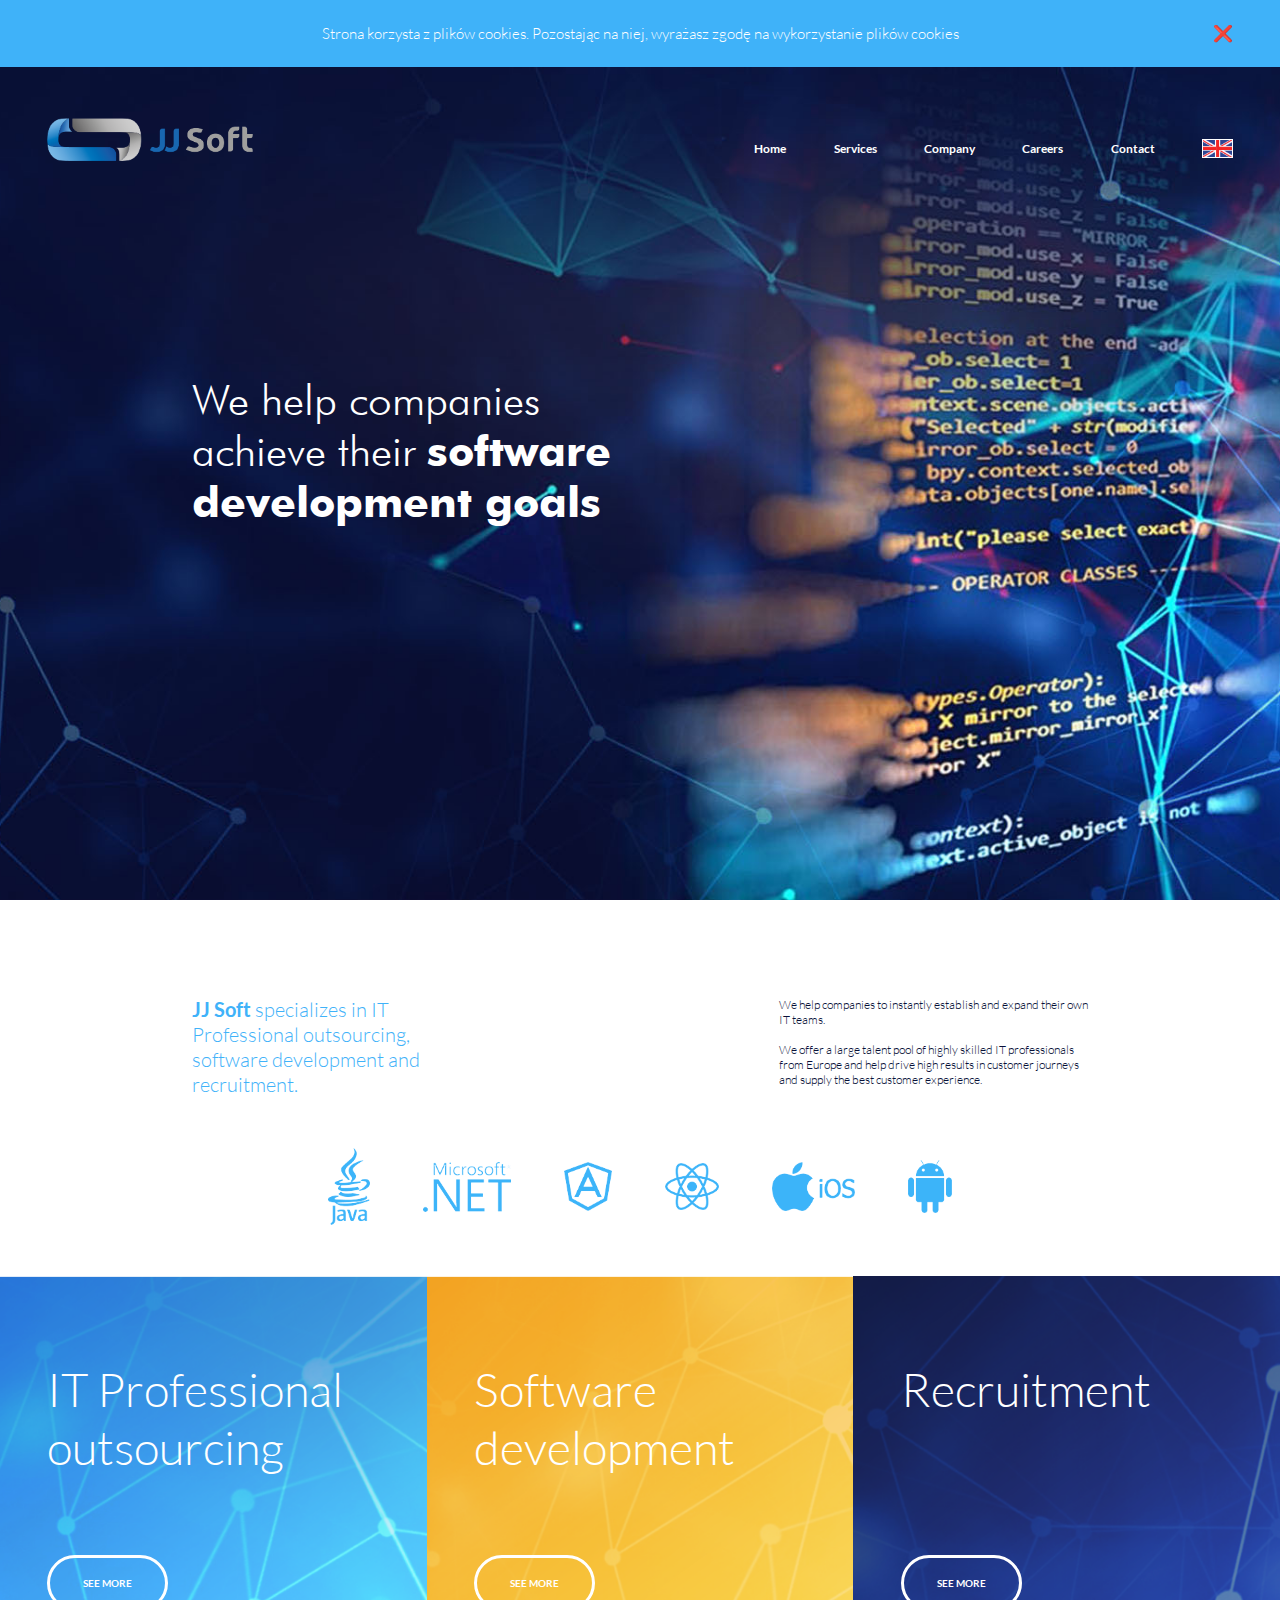
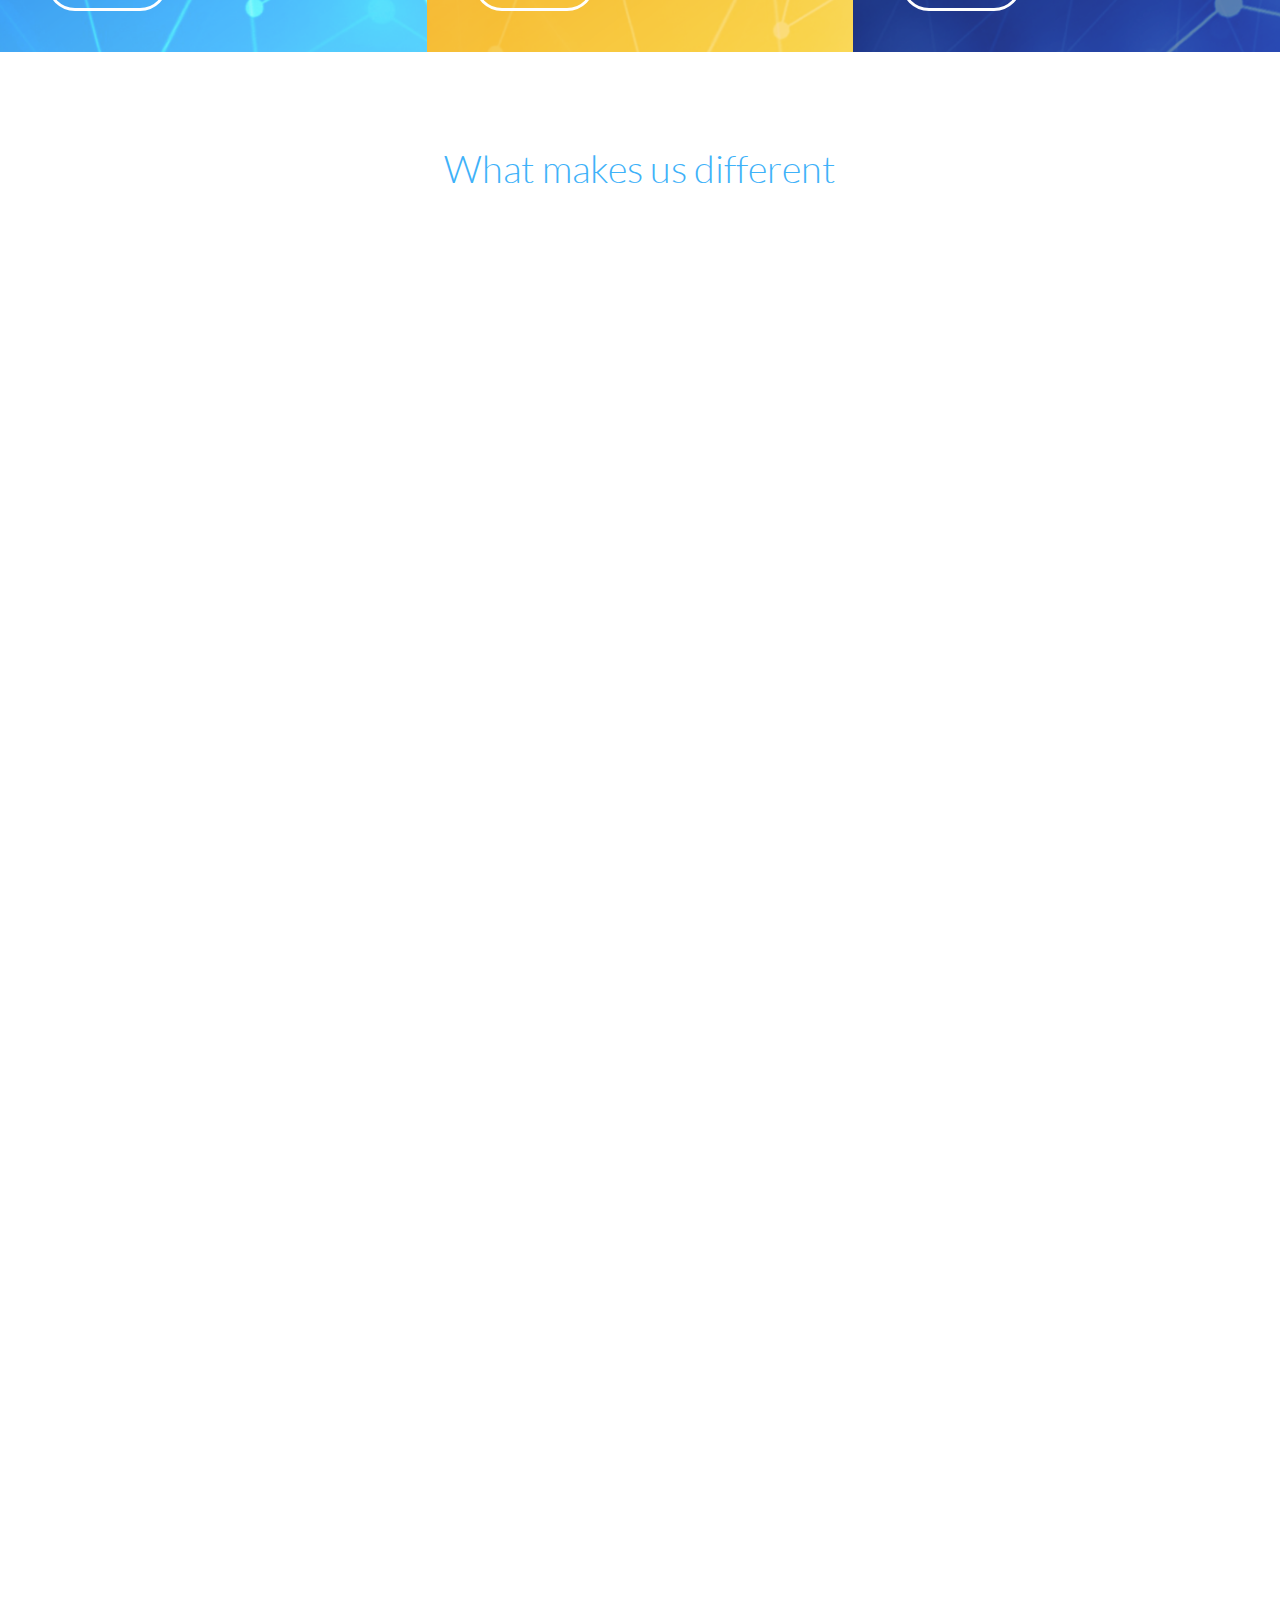
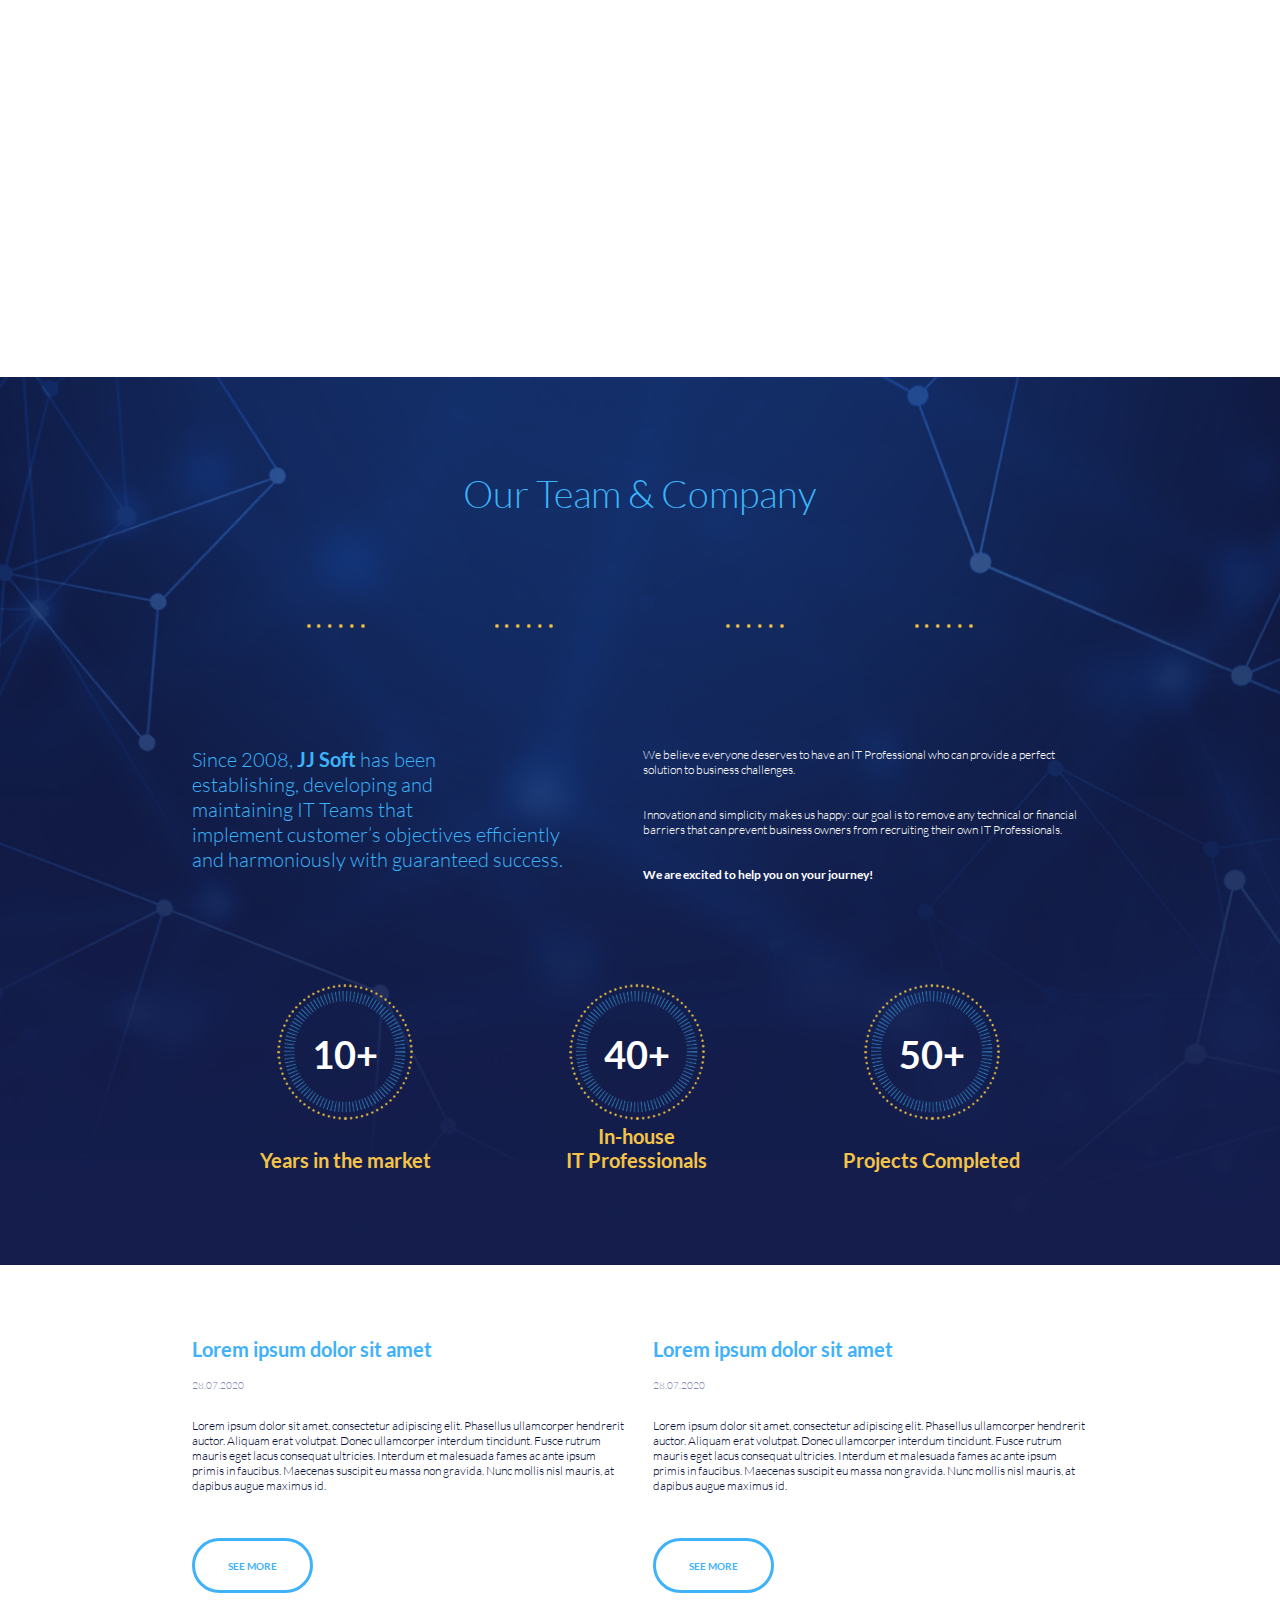
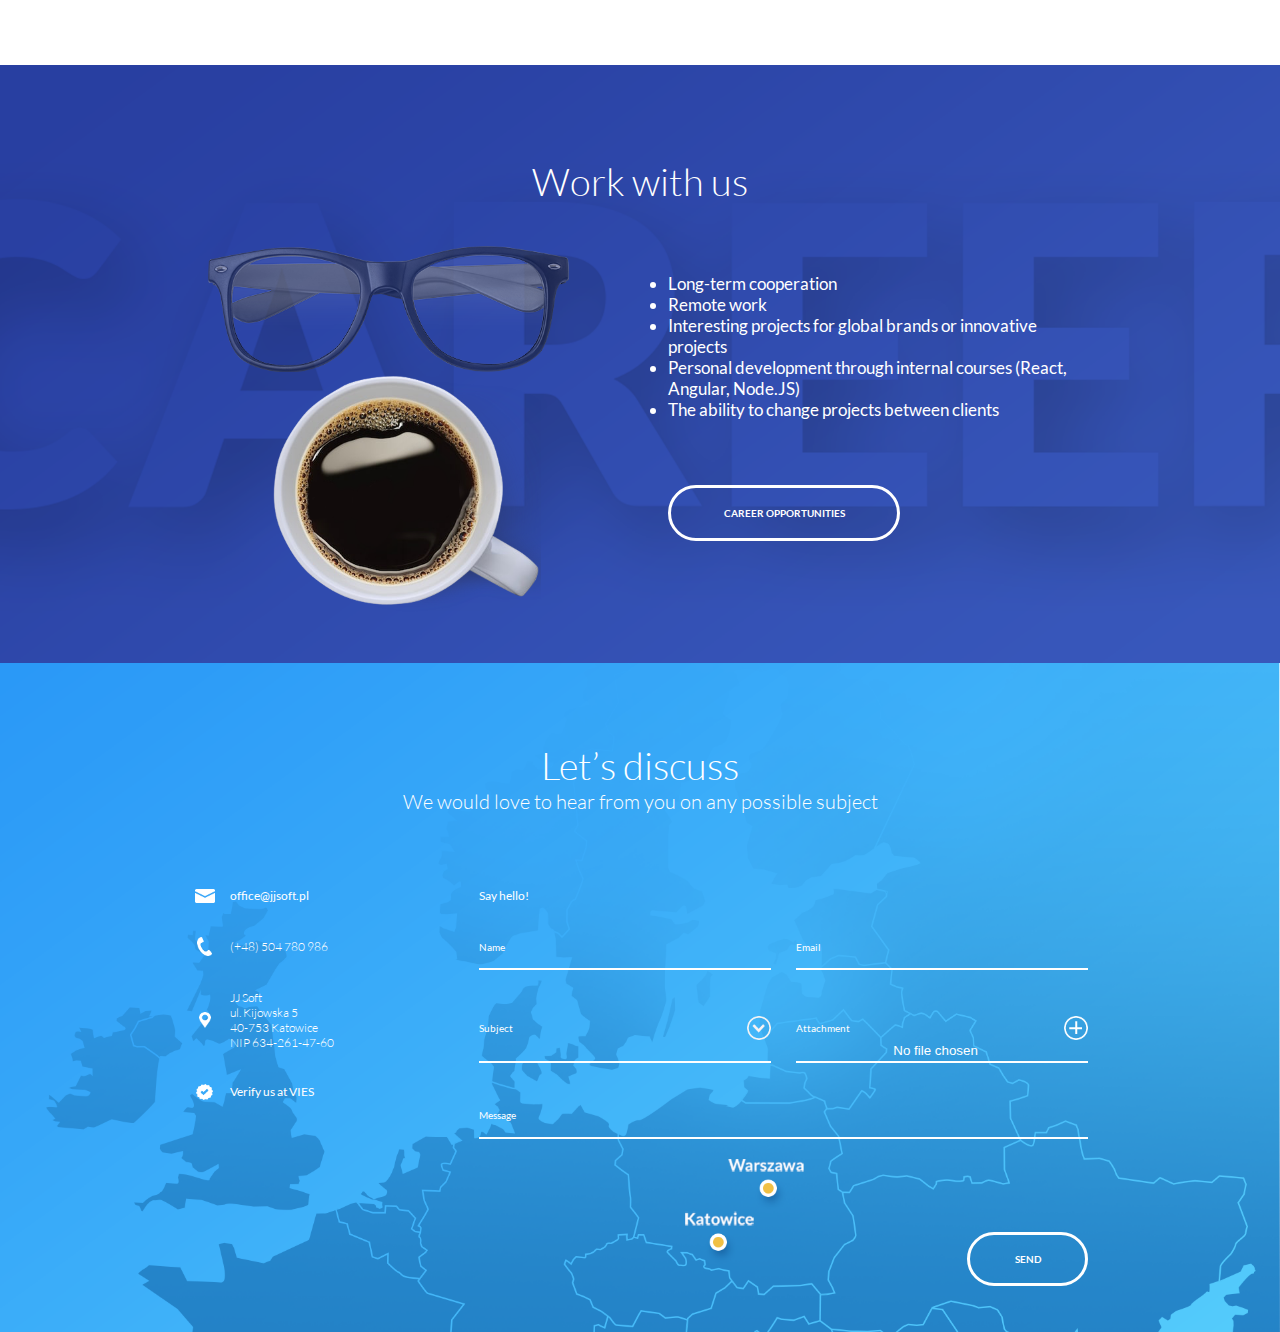
==== index.html @ e61d7068 "up" ====
<!DOCTYPE html>
<html lang="en">

<head>
    <meta charset="UTF-8">
    <meta name="viewport" content="width=device-width, initial-scale=1.0, maximum-scale=1.0, minimum-scale=1.0, user-scalable=no">
    <meta http-equiv="X-UA-Compatible" content="ie=edge">
    <link rel="stylesheet" href="style.css">
    <title>JJ Soft</title>
</head>

<body>

    <header id="home">
        <div class="cookies-info">
            <p>Strona korzysta z plików cookies. Pozostając na niej, wyrażasz zgodę na wykorzystanie plików cookies</p>
            <span id="scross">❌</span>
        </div>
        <div class="header-nav">
            <div class="header-nav-mobile">
                <img src="images/logo.png">
                <button>
                    <span></span>
                    <span></span>
                    <span></span>
                </button>
            </div>
            <nav>
                <img src="images/logo.png" alt="logo" id="logo" srcset="images/logo.png 1920w">
                <ul>
                    <li><a href="#home" hreflang="en" class="active-section" id="homeID">Home</a></li>
                    <li><a href="#services" hreflang="en" id="servicesID">Services</a></li>
                    <li><a href="#company" hreflang="en" id="companyID">Company</a></li>
                    <li><a href="#careers" hreflang="en" id="careersID">Careers</a></li>
                    <li><a href="#contact" hreflang="en" id="contactID">Contact</a></li>
                    <li>
                        <a href="#" hreflang="en" id="select-language"><img src="images/GBflag.png" alt="English" srcset="images/GBflag.png 1920w"></a>
                        <ul>
                            <li>
                                <a href="#" hreflang="deu" id="deutsch"><img src="images/GERflag.png" alt="Deutsch" srcset="images/GERflag.png 1920w"></a>
                            </li>
                            <li>
                                <a href="#" hreflang="fran" id="français"><img src="images/FRflag.png" alt="Français" srcset="images/FRflag.png 1920w"></a>
                            </li>
                            <li>
                                <a href="#" hreflang="pl" id="polski"><img src="images/PLflag.png" alt="Polski" srcset="images/PLflag.png 1920w"></a>
                            </li>
                        </ul>
                    </li>
                </ul>
            </nav>
        </div>


        <div class="content">
            <p>We help companies <br> achieve their <span>software <br> development goals</span></p>
            <!--<p id="temp">x</p>-->
        </div>
    </header>

    <section class="services" id="services">
        <div class="content">
            <div class="left">
                <p> <span> JJ Soft </span> specializes in IT <br> Professional outsourcing, <br> software development and <br> recruitment.</p>
            </div>
            <div class="right">
                <p>We help companies to instantly establish and expand their own <br> IT teams. <br> <br> We offer a large talent pool of highly skilled IT professionals <br> from Europe and help drive high results in customer journeys <br> and supply the
                    best customer experience.</p>
            </div>
            <div class="icons">
                <!--coments img-->
                <img src="images/ico1.png" sizes="(max-width: 768px) 150vw " alt="java" srcset="images/ico1.png 1920w">
                <img src="images/ico2.png" sizes="(max-width: 768px) 150vw " alt=".net" srcset="images/ico2.png 1920w">
                <img src="images/ico3.png" sizes="(max-width: 768px) 150vw" alt="angular" srcset="images/ico3.png 1920w">
                <img src="images/ico4.png" sizes="(max-width: 768px) 150vw" alt="react" srcset="images/ico4.png 1920w">
                <img src="images/ico5.png" sizes="(max-width: 768px) 150vw" alt="ios" srcset="images/ico5.png 1920w">
                <img src="images/ico6.png" sizes="(max-width: 768px) 150vw" alt="android" srcset="images/ico6.png 1920w">
            </div>
        </div>
    </section>

    <section class="services-boxs">
        <div class="box">
            <div class="wrap-text">
                <p>IT Professional <br> outsourcing</p>
                <p>A perfect business solution for you to increase your own team without having to introduce expensive and time-consuming changes in the organization structure.</p>
            </div>
            <a href="#" hreflang="en"><button>SEE MORE</button></a>
        </div>
        <div class="box">
            <div class="wrap-text">
                <p>Software <br> development </p>
                <p>Our effective agile software development team with experience in a variety of skill-set and complex projects ensures success to your projects.  </p>
            </div>
            <a href="#" hreflang="en"><button>SEE MORE</button></a>
        </div>
        <div class="box">
            <div class="wrap-text">
                <p>Recruitment</p>
                <p>You get desirable candidates within a specified time and budget with the help of our recruitment process.</p>
            </div>
            <a href="#" hreflang="en"><button>SEE MORE</button></a>
        </div>
    </section>

    <section class="services-different">
        <div class="content">
            <div class="services-different-content-header">
                <p>What makes us different</p>
            </div>
            <div class="left">
                <div class="box slide-in">
                    <img src="images/ico-left-1.png" sizes="(max-width: 768px) 150vw " alt="time-zone" srcset="images/ico-left-1.png 1920w">
                    <!--class="slide-in"-->
                    <p>Time Zone</p>
                    <p>Being in Europe, we share the same time-zone and our developers can also visit your office on request.</p>
                </div>
                <div class="box slide-in">
                    <img src="images/ico-left-2.png" sizes="(max-width: 768px) 150vw " alt="reasonable-cost" srcset="images/ico-left-2.png 1920w">
                    <p>Reasonable Cost</p>
                    <p>We have developers from various countries across Europe at a good price. (feel free to request for our price chart)</p>
                </div>
                <div class="box slide-in">
                    <img src="images/ico-left-3.png" sizes="(max-width: 768px) 150vw " alt="fast&flexible" srcset="images/ico-left-3.png 1920w">
                    <p>Fast & flexible approach</p>
                    <p>We follow Agile Management: The Fast and Flexible Approach to Continuous Improvement and Innovation in Organizations.</p>
                </div>
                <div class="box slide-in">
                    <img src="images/ico-left-4.png" sizes="(max-width: 768px) 150vw " alt="cooperation" srcset="images/ico-left-4.png 1920w">
                    <p>Cooperation</p>
                    <p>We are experienced in remote development and have the necessary tools to manage work effectively. We cooperate with 10 partners. Together we have about 600 developers.</p>
                </div>
            </div>
            <div class="right">
                <div class="box slide-in">
                    <img src="images/ico-right-1.png" sizes="(max-width: 768px) 150vw " alt="real-quality" srcset="images/ico-right-1.png 1920w">
                    <p>Real Quality</p>
                    <p>Q stands for Quality for JJ Soft and our team focus to be productive and efficient at work. By this, we mean that clients and partners should be satisfied with our efforts based on the latest technological knowledge and our continuous
                        follow ups on each activity. At JJ Soft, we set ourselves high quality standards, in order to increase client confidence and reduce total cost. This also helps us in rapid delivery of software solution.</p>
                </div>
                <div class="box slide-in">
                    <img src="images/ico-right-2.png" sizes="(max-width: 768px) 150vw " alt="full-professionalism" srcset="images/ico-right-2.png 1920w">
                    <p>Full professionalism</p>
                    <p>We invest in developing professionalism within our teams. That means ethical behaviour, altruistic attitudes, responsible conduct, theoretical foundations, intellectual development, and committed convictions, skills and knowledge competence
                        are being aimed to be built in every employee.</p>
                </div>
                <div class="box slide-in">
                    <img src="images/ico-right-3.png" sizes="(max-width: 768px) 150vw " alt="friendly-cooperation" srcset="images/ico-right-3.png 1920w">
                    <p>Friendly & long-term cooperation</p>
                    <p>Our team is friendly and fully open to discuss with you any technical topic and has the ability to build a long-term cooperation with your company.</p>
                </div>
            </div>
        </div>
    </section>

    <div class="company-img"></div>
    <section class="company" id="company">
        <div class="content">
            <p>Our Team & Company</p>
            <div class="chain">
                <div class="wrap hiden-chain"><img src="images/circleBasic.png" alt="circle" srcset="images/circleBasic.png 1920w"></div>
                <img src="images/chain.png" alt="chain">
                <div class="wrap hiden-chain"><img src="images/circleBasic.png" alt="circle" srcset="images/circleBasic.png 1920w"></div>
                <img src="images/chain.png" alt="chain">
                <div class="wrap hiden-chain"><img src="images/circle.png" alt="circle" srcset="images/circle.png 1920w"></div>
                <img src="images/chain.png" alt="chain">
                <div class="wrap hiden-chain"><img src="images/circleBasic.png" alt="circle" srcset="images/circleBasic.png 1920w"></div>
                <img src="images/chain.png" alt="chain">
                <div class="wrap hiden-chain"><img src="images/circleBasic.png" alt="circle" srcset="images/circleBasic.png 1920w"></div>
            </div>
            <div class="article">
                <div class="left">
                    <p>Since 2008, <span>JJ Soft</span> has been <br> establishing, developing and <br> maintaining IT Teams that <br> implement customer’s objectives efficiently and harmoniously with guaranteed success.</p>
                </div>
                <div class="right">
                    <p>We believe everyone deserves to have an IT Professional who can provide a perfect solution to business challenges. <br> <br> <br> Innovation and simplicity makes us happy: our goal is to remove any technical or financial barriers that
                        can prevent business owners from recruiting their own IT Professionals. <br><br><br>
                        <span>We are excited to help you on your journey!</span></p>
                </div>
            </div>
            <div class="char">
                <div class="box">
                    <!--add alt AND change font in circle-->
                    <div class="wrap"><img src="images/char.png" sizes="(max-width: 768px) 200vw " alt="big-circle" srcset="images/char.png 1920w"></div>
                    <p>Years in the market</p>
                </div>
                <div class="box">
                    <div class="wrap"><img src="images/char.png" sizes="(max-width: 768px) 200vw " alt="big-circle" srcset="images/char.png 1920w"></div>
                    <p>In-house <br> IT Professionals</p>
                </div>
                <div class="box">
                    <div class="wrap"><img src="images/char.png" sizes="(max-width: 768px) 200vw " alt="big-circle" srcset="images/char.png 1920w"></div>
                    <p>Projects Completed</p>
                </div>
            </div>
        </div>
    </section>

    <section class="company-article">
        <div class="content">
            <div class="left">
                <p>Lorem ipsum dolor sit amet</p>
                <p>28.07.2020</p>
                <p>Lorem ipsum dolor sit amet, consectetur adipiscing elit. Phasellus ullamcorper hendrerit auctor. Aliquam erat volutpat. Donec ullamcorper interdum tincidunt. Fusce rutrum mauris eget lacus consequat ultricies. Interdum et malesuada fames
                    ac ante ipsum primis in faucibus. Maecenas suscipit eu massa non gravida. Nunc mollis nisl mauris, at dapibus augue maximus id.</p>
                <button>SEE MORE</button>
            </div>
            <div class="right">
                <p>Lorem ipsum dolor sit amet</p>
                <p>28.07.2020</p>
                <p>Lorem ipsum dolor sit amet, consectetur adipiscing elit. Phasellus ullamcorper hendrerit auctor. Aliquam erat volutpat. Donec ullamcorper interdum tincidunt. Fusce rutrum mauris eget lacus consequat ultricies. Interdum et malesuada fames
                    ac ante ipsum primis in faucibus. Maecenas suscipit eu massa non gravida. Nunc mollis nisl mauris, at dapibus augue maximus id.</p>
                <button>SEE MORE</button>
            </div>
        </div>
    </section>

    <section class="careers" id="careers">
        <div class="content">
            <p>Work with us</p>
            <div class="left">
                <img src="images/careers-glass.png" alt="glass" srcset="images/careers-glass.png 1920w">
                <img src="images/careers-cup.png" alt="cup-of-tea" srcset="images/careers-cup.png 1920w">
            </div>
            <div class="right">
                <ul>
                    <li>Long-term cooperation</li>
                    <li>Remote work</li>
                    <li>Interesting projects for global brands or innovative projects</li>
                    <li>Personal development through internal courses (React, Angular, Node.JS)</li>
                    <li>The ability to change projects between clients</li>
                </ul>
                <button>CAREER OPPORTUNITIES</button>
            </div>
        </div>
    </section>

    <section class="contact" id="contact">
        <!--TO DO !!!!!!!!!!!!!!!!!-->
        <div class="content">
            <div class="content-header">
                <p>Let’s discuss</p>
                <p>We would love to hear from you on any possible subject</p>
            </div>
            <div class="wrap-info-form">
                <div class="left">
                    <div class="left-row">
                        <div class="wrap-img">
                            <img src="images/contact-ico-1.png" sizes="(max-width: 768px) 300vw" alt="email" srcset="images/contact-ico-1.png 1920w">
                        </div>
                        <div class="wrap-p">
                            <p>office@jjsoft.pl</p>
                        </div>
                    </div>
                    <div class="left-row">
                        <div class="wrap-img">
                            <img src="images/contact-ico-2.png" sizes="(max-width: 768px) 300vw" alt="phone" srcset="images/contact-ico-2.png 1920w">
                        </div>
                        <div class="wrap-p">
                            <p>(+48) 504 780 986</p>
                        </div>
                    </div>
                    <div class="left-row">
                        <div class="wrap-img">
                            <img src="images/contact-ico-3.png" sizes="(max-width: 768px) 300vw" alt="location" srcset="images/contact-ico-3.png 1920w">
                        </div>
                        <div class="wrap-p">
                            <p>JJ Soft <br> ul. Kijowska 5 <br> 40-753 Katowice <br> NIP 634-261-47-60</p>
                        </div>
                    </div>
                    <div class="left-row">
                        <div class="wrap-img">
                            <img src="images/contact-ico-4.png" sizes="(max-width: 768px) 300vw" alt="Verify" srcset="images/contact-ico-4.png 1920w">
                        </div>
                        <div class="wrap-p">
                            <p>Verify us at VIES</p>
                        </div>
                    </div>
                </div>
                <div class="right">
                    <p>Say hello!</p>
                    <form action="#" method="POST" enctype="multipart/form-data" onsubmit="return confirm('Are you sure you want to submit?');">
                        <div class="form-left">
                            <label for="name">Name</label>
                            <input type="text" id="name">
                            <label for="subject" id="labelSubject">Subject
                                <img src="images/down-arrow.png" sizes="(max-width: 768px) 200vw" alt="down-arrow" srcset="images/down-arrow.png 1920w">
                            </label>
                            <input type="text" id="subject" readonly>
                            <ul>
                                <li>One</li>
                                <li>Two</li>
                                <li>Three</li>
                            </ul>
                        </div>
                        <div class="form-right">
                            <label for="email">Email</label>
                            <input type="text" id="email">
                            <label for="attachment">Attachment
                                <img src="images/plus-attachment.png" sizes="(max-width: 768px) 200vw" alt="plus-attachment" srcset="images/plus-attachment.png 1920w">
                            </label>
                            <input type="file" id="attachment" multiple>
                        </div>
                        <div class="form-bottom">
                            <label for="message">Message</label>
                            <!--CHANGE TO TEXTAREA !!-->
                            <input type="text" id="message">
                            <input type="submit" value="SEND">
                        </div>
                    </form>
                </div>
            </div>
        </div>
    </section>









    <script type="text/javascript" src="script.js"></script>
    <script type="text/javascript" src="cookies.js"></script>
    <script>


        /*document.getElementById('labelSubject').addEventListener('click',()=>{
            document.getElementById('subject').click();
        });*/

        const headerNavMobile = document.querySelector('.header-nav .header-nav-mobile');
        const btnMobile = document.querySelector('.header-nav .header-nav-mobile button');
        const nav = document.querySelector('nav')
        const navUlLanguage = document.querySelector('nav ul li ul');
        //navigacja !!
        var w=window,
        d=document,
        e=d.documentElement,
        g=d.getElementsByTagName('body')[0],
        x=w.innerWidth||e.clientWidth||g.clientWidth,
        y=w.innerHeight||e.clientHeight||g.clientHeight;
        console.log('width: ',x,' height: ',y);
        if(x <= 768)
        {
            //console.log('mobile verion');
            headerNavMobile.setAttribute('id','fix-nav-mobile');
            btnMobile.addEventListener('click',(e)=>{
                //console.log('click mobile btn');
                e.stopPropagation();
                if(nav.getAttribute('id')=='active-nav')
                {
                    nav.setAttribute('id','');
                }
                else
                {
                    nav.setAttribute('id','active-nav');
                }
                
            });
            window.addEventListener('click',()=>{
                nav.setAttribute('id','');
            });
            /*document.querySelector('nav ul li:nth-of-type(6)').addEventListener('click',(e)=>{
                e.stopPropagation();
            });*/
        }
        //end navigacja !!
        const leftBoxes = document.querySelectorAll('.services-different .content .left .box');
        const rightBoxes = document.querySelectorAll('.services-different .content .right .box');
        const chains = document.querySelectorAll('.company .content .chain .wrap');
        //console.log(chain);
        //console.log(leftBoxes);

        function checkSlide(e) {
            //console.log(e);
            //left
            leftBoxes.forEach(slideImage => {
                const slideInAt = (window.scrollY + window.innerHeight) - slideImage.offsetHeight / 4;
                //const slideInAt = (window.scrollY + window.innerHeight) - slideImage.offsetHeight;
                const imageBottom = slideImage.offsetTop + slideImage.offsetHeight;
                const isHalfShown = slideInAt > slideImage.offsetTop;
                const isNotScrolledPast = window.scrollY < imageBottom;
                if (isHalfShown && isNotScrolledPast) {
                    //slideImage.classList.add('active-img');
                    slideImage.classList.add('active-img');
                }
                //else {
                //   slideImage.classList.remove('active-img')
                //}
            });

            //right

            rightBoxes.forEach(rightBox => {
                const slideInAt = (window.scrollY + window.innerHeight) - rightBox.offsetHeight / 4;
                //const slideInAt = (window.scrollY + window.innerHeight) - slideImage.offsetHeight;
                const imageBottom = rightBox.offsetTop + rightBox.offsetHeight;
                const isHalfShown = slideInAt > rightBox.offsetTop;
                const isNotScrolledPast = window.scrollY < imageBottom;
                if (isHalfShown && isNotScrolledPast) {
                    //slideImage.classList.add('active-img');
                    rightBox.classList.add('active-img');
                }
            });

            //chain

            chains.forEach(chain => {
                const slideInAt = (window.scrollY + window.innerHeight) - chain.offsetHeight / 4;
                //const slideInAt = (window.scrollY + window.innerHeight) - slideImage.offsetHeight;
                const imageBottom = chain.offsetTop + chain.offsetHeight;
                const isHalfShown = slideInAt > chain.offsetTop;
                const isNotScrolledPast = window.scrollY < imageBottom;
                if (isHalfShown && isNotScrolledPast) {
                    //slideImage.classList.add('active-img');
                    chain.classList.add('apper-chain');
                }
            });
        }

        window.addEventListener('scroll', checkSlide);
        //end tempo



        
            //ref to section//
        const home = document.getElementById('home');
        const services = document.getElementById('services');
        const company = document.getElementById('company');
        const careers = document.getElementById('careers');
        const contact = document.getElementById('contact');
        const navRef = document.querySelector('nav');
        //************
        //ref to links section 
        const linkHome = document.getElementById('homeID');
        const linkServices = document.getElementById('servicesID');
        const linkCompany = document.getElementById('companyID');
        const linkCareers = document.getElementById('careersID');
        const linkContact = document.getElementById('contactID');
        var activeHolder = linkHome;
        //console.log('header Y:', home.offsetTop, '\n', 'services Y:', services.offsetTop, '\n', 'comapny Y:', company.offsetTop, '\n', 'careers Y:', careers.offsetTop, '\n', 'contactY', contact.offsetTop);
        //console.log(navRef);

        window.addEventListener('scroll', function() {
            //console.log('windows.offsettop:', window.pageYOffset);
            //console.log('header Y:', home.offsetTop, '\n', 'services Y:', services.offsetTop, '\n', 'comapny Y:', company.offsetTop, '\n', 'careers Y:', careers.offsetTop, '\n', 'contactY', contact.offsetTop);

            const currenPositin = window.pageYOffset || document.documentElement.scrollTop || document.body.scrollTop;
            if ((currenPositin + nav.offsetHeight) >= home.offsetTop && currenPositin < services.offsetTop) {
                //console.log('%c ARE YOU IN HOME ', 'background: #222; color: #bada55');
                //console.log('current position: ', currenPositin);
                //console.log('home.offsetTop: ', home.offsetTop);
                ///console.log('services.offsetTop: ', services.offsetTop);
                linkHome.classList.add('active-section');
                if (activeHolder != linkHome) {
                    activeHolder.classList.remove('active-section');
                    activeHolder = linkHome;
                }
            }
            if ((currenPositin + nav.offsetHeight) >= services.offsetTop && currenPositin < company.offsetTop) {
                //console.log('%c ARE YOU IN SERVICES ', 'background: #222; color: red');
                //console.log('current position: ', currenPositin);
                //console.log('services.offsetTop: ', services.offsetTop);
                //console.log('company.offsetTop: ', company.offsetTop);
                linkServices.classList.add('active-section');
                if (activeHolder != linkServices) {
                    activeHolder.classList.remove('active-section');
                    activeHolder = linkServices;
                }

            }
            if ((currenPositin + 1 + nav.offsetHeight) >= company.offsetTop && currenPositin < careers.offsetTop) {
                //console.log('%c ARE YOU IN COMPANY ', 'background: #222; color: blue');
                //console.log('current position: ', currenPositin);
                //console.log('company.offsetTop: ', company.offsetTop);
                //console.log('careers.offsetTop: ', careers.offsetTop);
                linkCompany.classList.add('active-section');
                if (activeHolder != linkCompany) {
                    activeHolder.classList.remove('active-section');
                    activeHolder = linkCompany;
                }
            }
            if ((currenPositin + 1 + nav.offsetHeight) >= careers.offsetTop && (currenPositin < contact.offsetTop)) {
                //console.log('%c ARE YOU IN caresrs ', 'background: #222; color: green');
                //console.log('current position: ', currenPositin + nav.offsetHeight);
                //console.log('careers.offsetTop: ', careers.offsetTop);
                //console.log('contact.offsetTop: ', contact.offsetTop);
                linkCareers.classList.add('active-section');
                if (activeHolder != linkCareers) {
                    activeHolder.classList.remove('active-section');
                    activeHolder = linkCareers;
                }
            }
            if ((currenPositin + 1 + nav.offsetHeight) >= contact.offsetTop) {
                //console.log('%c ARE YOU IN contact ', 'background: #222; color: yellow');
                linkContact.classList.add('active-section');
                if (activeHolder != linkContact) {
                    activeHolder.classList.remove('active-section');
                    activeHolder = linkContact;
                }
            }
            //console.log(navRef);
        });

        //end active section//

        //fix nav while scroll//
        let navToTop ,imgInNavToTop;

        window.onload = function()
        {
            navToTop = document.querySelector('nav').offsetTop;
            imgInNavToTop = document.querySelector('nav img').offsetTop;
            console.log('nav to top: ',navToTop);
        }
        
        function fixNav() {            
            
            if(x > 768) //more then mobile 
            {
                if(localStorage.getItem('cookie')=='true')
                {
                    //nie ma cookies info 
                    //console.log('YOU ARE IN TRUE COOKIE');
                    if(window.scrollY > 0)
                    {
                        nav.setAttribute('id','fix-nav');
                    }
                    else
                    {
                        nav.setAttribute('id','');
                    }
                }
                else
                {
                    if (window.scrollY >= navToTop) {
                        //fix
                        //nav.classList.add('fix-nav');
                        //ul.style.paddingTop = 0;
                        nav.setAttribute('id','fix-nav');
                        //console.log('fixed');
                    } else {
                        //nav.classList.remove('fix-nav');
                        nav.setAttribute('id','');
                        //ul.style.paddingTop = '2vh';
                        //console.log('NOOO fixed');
                    }
                }
            }
        }

        window.addEventListener('scroll', fixNav);
        //end fix nav while scroll//


        //smooth Scroll//
        function currentYPosition() {
            // Firefox, Chrome, Opera, Safari
            if (self.pageYOffset) return self.pageYOffset;
            // Internet Explorer 6 - standards mode
            if (document.documentElement && document.documentElement.scrollTop)
                return document.documentElement.scrollTop;
            // Internet Explorer 6, 7 and 8
            if (document.body.scrollTop) return document.body.scrollTop;
            return 0;
        }

        function elmYPosition(eID) {
            var elm = document.getElementById(eID);
            var y = elm.offsetTop;
            var node = elm;
            while (node.offsetParent && node.offsetParent != document.body) {
                node = node.offsetParent;
                y += node.offsetTop;
            }
            return y;
        }

        function smoothScroll(eID) {
            var startY = currentYPosition();
            var stopY = elmYPosition(eID);
            console.log(stopY);
            var distance = stopY > startY ? stopY - startY : startY - stopY;
            if (distance < 100) {
                scrollTo(0, stopY);
                return;
            }
            var speed = Math.round(distance / 100);
            if (speed >= 20) speed = 20;
            var step = Math.round(distance / 25);
            var leapY = stopY > startY ? startY + step : startY - step;
            var timer = 0;
            if (stopY > startY) {
                for (var i = startY; i < stopY; i += step) {
                    setTimeout("window.scrollTo(0, " + leapY + ")", timer * speed);
                    leapY += step;
                    if (leapY > stopY) leapY = stopY;
                    timer++;
                }
                return;
            }
            for (var i = startY; i > stopY; i -= step) {
                setTimeout("window.scrollTo(0, " + leapY + ")", timer * speed);
                leapY -= step;
                if (leapY < stopY) leapY = stopY;
                timer++;
            }
        }
        //end smooth scroll//
        //form//
        var heightInputFile = document.getElementById('attachment').offsetHeight;
        var heightSelect = document.getElementById('subject').offsetHeight;
        //console.log('height select: ' , heightSelect , ' ' , 'height Input File: ' , heightInputFile);
        document.addEventListener('DOMContentLoaded', () => {
            var select = document.getElementById('subject');
            select.style.height = heightInputFile + 'px';
        });
        //-->

        //end form//
    </script>
</body>

</html>
---- style.css ----
@charset "UTF-8";
@font-face {
  font-family: lato-light;
  src: url("fonts/lato-light.ttf");
}

@font-face {
  font-family: lato-bold;
  src: url("fonts/lato-bold.ttf");
}

@font-face {
  font-family: lato-regular;
  src: url("fonts/lato-regular.ttf");
}

@font-face {
  font-family: futura-light-bt;
  src: url("fonts/futura-light-bt.ttf");
}

@font-face {
  font-family: futura-bold-bt;
  src: url("fonts/futura-bold-bt.ttf");
}

html {
  scroll-behavior: smooth;
}

*,
*:before,
*:after {
  -webkit-box-sizing: border-box;
          box-sizing: border-box;
  margin: 0;
  padding: 0;
}

html {
  font-size: 16px;
}

header {
  background-image: url("images/header-background.jpg");
  background-size: cover;
  background-position: center center;
  height: 100vh;
  width: 100vw;
  max-width: 100%;
  display: -webkit-box;
  display: -ms-flexbox;
  display: flex;
  -webkit-box-align: center;
      -ms-flex-align: center;
          align-items: center;
  -webkit-box-orient: vertical;
  -webkit-box-direction: normal;
      -ms-flex-direction: column;
          flex-direction: column;
  position: relative;
}

header .cookies-info {
  width: 100vw;
  max-width: 100%;
  height: 7.42vh;
  background: #3fb2f9;
  display: -webkit-box;
  display: -ms-flexbox;
  display: flex;
  -webkit-box-pack: center;
      -ms-flex-pack: center;
          justify-content: center;
  -webkit-box-align: center;
      -ms-flex-align: center;
          align-items: center;
  z-index: 999;
  -webkit-transition: all .5s;
  transition: all .5s;
  visibility: hidden;
}

header .cookies-info p {
  font-family: lato-light;
  color: white;
}

header .cookies-info span {
  position: absolute;
  right: 3.7%;
  color: white;
  cursor: pointer;
}

header .header-nav {
  z-index: 998;
  width: 100vw;
  max-width: 100%;
}

header .header-nav .header-nav-mobile {
  display: none;
  width: 100vw;
  max-width: 100%;
}

header .header-nav .header-nav-mobile img {
  cursor: pointer;
}

header .header-nav .header-nav-mobile button {
  display: -webkit-box;
  display: -ms-flexbox;
  display: flex;
  -webkit-box-orient: vertical;
  -webkit-box-direction: normal;
      -ms-flex-direction: column;
          flex-direction: column;
  -ms-flex-pack: distribute;
      justify-content: space-around;
}

header .header-nav .header-nav-mobile button span {
  width: 45px;
  height: 5px;
  background: white;
  border-radius: 10px;
}

header .header-nav nav {
  display: -webkit-box;
  display: -ms-flexbox;
  display: flex;
  -webkit-box-pack: justify;
      -ms-flex-pack: justify;
          justify-content: space-between;
  width: 100vw;
  max-width: 100%;
  padding: 0 3.7vw;
  padding-top: 5.7vh;
  -webkit-transition: all .5s ease;
  transition: all .5s ease;
}

header .header-nav nav ul {
  display: -webkit-box;
  display: -ms-flexbox;
  display: flex;
  -webkit-box-align: center;
      -ms-flex-align: center;
          align-items: center;
  padding-top: 2vh;
}

header .header-nav nav ul li {
  list-style: none;
  display: -webkit-box;
  display: -ms-flexbox;
  display: flex;
  -webkit-transition-duration: .5s;
          transition-duration: .5s;
  position: relative;
  /*#select-language {
                        margin-left: 1.05vw;
                    }*/
}

header .header-nav nav ul li:nth-of-type(6) a {
  display: -webkit-box;
  display: -ms-flexbox;
  display: flex;
  -webkit-box-align: center;
      -ms-flex-align: center;
          align-items: center;
}

header .header-nav nav ul li img {
  border: 1px solid white;
}

header .header-nav nav ul li ul {
  position: absolute;
  right: 0;
  top: 50%;
  display: none;
}

header .header-nav nav ul li ul li a {
  margin-bottom: 0.6vh;
  position: relative;
}

header .header-nav nav ul li ul li a:hover {
  color: white;
}

header .header-nav nav ul li a {
  color: white;
  text-decoration: none;
  font-family: lato-bold;
  margin-left: 3.7vw;
}

header .header-nav nav ul li a:hover {
  color: #e5aa28;
}

header .header-nav ul li:hover > ul,
header .header-nav ul li ul:hover {
  display: block;
}

header .header-nav #deutsch::after {
  content: 'Deutsch';
  position: absolute;
  top: 0;
  left: -350%;
  width: 350%;
  height: 100%;
  display: none;
  background: #0a3e7d;
}

header .header-nav #deutsch:hover::after,
header .header-nav #français:hover::after,
header .header-nav #polski:hover::after {
  display: block;
}

header .header-nav #français::after {
  content: 'Français';
  position: absolute;
  top: 0;
  left: -350%;
  width: 350%;
  height: 100%;
  display: none;
  background: #0a3e7d;
}

header .header-nav #polski::after {
  content: 'Polski';
  position: absolute;
  top: 0;
  left: -350%;
  width: 350%;
  height: 100%;
  display: none;
  background: #0a3e7d;
}

header .active-section {
  color: #e5aa28;
}

header .content {
  width: 70vw;
  display: -webkit-box;
  display: -ms-flexbox;
  display: flex;
  -webkit-box-align: center;
      -ms-flex-align: center;
          align-items: center;
  position: absolute;
  top: 50%;
  -webkit-transform: translateY(-50%);
          transform: translateY(-50%);
}

header .content p {
  color: white;
  font-family: futura-light-bt;
  -webkit-transform: all 1s;
          transform: all 1s;
  -webkit-animation: scaleText  5s infinite;
          animation: scaleText  5s infinite;
}

header .content p span {
  font-family: futura-bold-bt;
}

@-webkit-keyframes scaleText {
  0% {
    -webkit-transform: scale(1);
            transform: scale(1);
  }
  50% {
    -webkit-transform: scale(1.05);
            transform: scale(1.05);
  }
  100% {
    -webkit-transform: scale(1);
            transform: scale(1);
  }
}

@keyframes scaleText {
  0% {
    -webkit-transform: scale(1);
            transform: scale(1);
  }
  50% {
    -webkit-transform: scale(1.05);
            transform: scale(1.05);
  }
  100% {
    -webkit-transform: scale(1);
            transform: scale(1);
  }
}

#fix-nav {
  position: fixed;
  top: 0;
  left: 0;
  padding-top: 1.5vh;
  padding-bottom: 1.5vh;
  background: #08123b;
}

#fix-nav-mobile {
  position: fixed;
  top: 0;
  left: 0;
  height: 70px;
}

#active-nav {
  display: block;
  top: 70px;
}

.services {
  width: 100vw;
  max-width: 100%;
  display: -webkit-box;
  display: -ms-flexbox;
  display: flex;
  -webkit-box-pack: center;
      -ms-flex-pack: center;
          justify-content: center;
  padding-top: 10.8vh;
}

.services .content {
  width: 70vw;
  display: -webkit-box;
  display: -ms-flexbox;
  display: flex;
  -ms-flex-wrap: wrap;
      flex-wrap: wrap;
  -webkit-box-pack: justify;
      -ms-flex-pack: justify;
          justify-content: space-between;
}

.services .content .left {
  color: #3fb2f9;
}

.services .content .left p {
  font-family: lato-light;
}

.services .content .left p span {
  font-family: lato-bold;
}

.services .content .right {
  color: #081038;
}

.services .content .right p {
  font-family: lato-light;
}

.services .content .icons {
  width: 100%;
  padding: 5.7vh 8.6vw;
  display: -webkit-box;
  display: -ms-flexbox;
  display: flex;
  -ms-flex-pack: distribute;
      justify-content: space-around;
  -webkit-box-align: center;
      -ms-flex-align: center;
          align-items: center;
}

.services-boxs {
  width: 100vw;
  max-width: 100%;
  display: -webkit-box;
  display: -ms-flexbox;
  display: flex;
  /*.box:hover p {
        transform: scale(1.05);
    }*/
  /*.animation-two
    {
        animation: myAnimationSecond 1s;
    }
    .animation-one
    {
        animation: myAnimation 1s;
    }*/
}

.services-boxs .box {
  width: 33.33%;
  height: 41.75vh;
  padding: 9.3vh 3.7vw 4.6vh 3.7vw;
  display: -webkit-box;
  display: -ms-flexbox;
  display: flex;
  -webkit-box-orient: vertical;
  -webkit-box-direction: normal;
      -ms-flex-direction: column;
          flex-direction: column;
  -webkit-box-pack: justify;
      -ms-flex-pack: justify;
          justify-content: space-between;
  overflow: hidden;
  /*p:nth-of-type(3) {
            font-family: futura-light-bt;
        }*/
}

.services-boxs .box .wrap-text {
  position: relative;
}

.services-boxs .box .wrap-text p {
  color: white;
  -webkit-transition: all .5s;
  transition: all .5s;
  position: absolute;
}

.services-boxs .box .wrap-text p:nth-of-type(1) {
  font-family: lato-light;
}

.services-boxs .box .wrap-text p:nth-of-type(2) {
  font-family: futura-light-bt;
  opacity: 0;
}

.services-boxs .box a {
  width: 9.45vw;
}

.services-boxs .box button {
  font-family: lato-bold;
  width: 9.45vw;
  height: 6.2vh;
  border-radius: 50px;
  border: 3px solid white;
  background: transparent;
  color: white;
  -webkit-transition: all .5s;
  transition: all .5s;
  cursor: pointer;
}

.services-boxs .box:hover p:nth-of-type(2) {
  -webkit-animation: myAnimationSecond 1s;
          animation: myAnimationSecond 1s;
  -webkit-animation-fill-mode: forwards;
          animation-fill-mode: forwards;
}

.services-boxs .box:hover p:nth-of-type(1) {
  -webkit-animation: myAnimation 1s;
          animation: myAnimation 1s;
  -webkit-animation-fill-mode: forwards;
          animation-fill-mode: forwards;
}

@-webkit-keyframes myAnimation {
  0% {
    -webkit-transform: scale(1);
            transform: scale(1);
  }
  50% {
    -webkit-transform: scale(1.05);
            transform: scale(1.05);
  }
  100% {
    opacity: 0;
    -webkit-transform: scale(1.05);
            transform: scale(1.05);
  }
}

@keyframes myAnimation {
  0% {
    -webkit-transform: scale(1);
            transform: scale(1);
  }
  50% {
    -webkit-transform: scale(1.05);
            transform: scale(1.05);
  }
  100% {
    opacity: 0;
    -webkit-transform: scale(1.05);
            transform: scale(1.05);
  }
}

@-webkit-keyframes myAnimationSecond {
  0% {
    opacity: 0;
  }
  100% {
    opacity: 1;
  }
}

@keyframes myAnimationSecond {
  0% {
    opacity: 0;
  }
  100% {
    opacity: 1;
  }
}

.services-boxs .box:nth-of-type(1) {
  background-image: url("images/bg1.png");
  background-position: center center;
  background-size: cover;
}

.services-boxs .box:nth-of-type(1) button:hover {
  background: white;
  color: #3da5f3;
}

.services-boxs .box:nth-of-type(2) {
  background-image: url("images/bg2.png");
  background-position: center center;
  background-size: cover;
}

.services-boxs .box:nth-of-type(2) button:hover {
  background: white;
  color: #ffc057;
}

.services-boxs .box:nth-of-type(3) {
  background-image: url("images/bg3.png");
  background-position: center center;
  background-size: cover;
}

.services-boxs .box:nth-of-type(3) button:hover {
  background: white;
  color: #1d3686;
}

/*.btn-active {
    background: white;
}*/
.services-different {
  display: -webkit-box;
  display: -ms-flexbox;
  display: flex;
  -webkit-box-pack: center;
      -ms-flex-pack: center;
          justify-content: center;
}

.services-different .content {
  width: 70vw;
  display: -webkit-box;
  display: -ms-flexbox;
  display: flex;
  -ms-flex-wrap: wrap;
      flex-wrap: wrap;
}

.services-different .content .services-different-content-header {
  display: -webkit-box;
  display: -ms-flexbox;
  display: flex;
  -webkit-box-pack: center;
      -ms-flex-pack: center;
          justify-content: center;
  width: 100%;
  font-family: lato-light;
  color: #3fb2f9;
  padding: 10.3vh 0 10.3vh 0;
}

.services-different .content .left .box img, .services-different .content .right .box img {
  margin-bottom: 3.60vh;
}

.services-different .content .left {
  width: 50%;
  color: #081038;
  display: -webkit-box;
  display: -ms-flexbox;
  display: flex;
  -webkit-box-orient: vertical;
  -webkit-box-direction: normal;
      -ms-flex-direction: column;
          flex-direction: column;
  -webkit-box-pack: justify;
      -ms-flex-pack: justify;
          justify-content: space-between;
}

.services-different .content .left .box {
  -webkit-transition: all 1.25s ease-in;
  transition: all 1.25s ease-in;
}

.services-different .content .left .box p:nth-child(even) {
  font-family: lato-bold;
  margin-bottom: 4.64vh;
}

.services-different .content .left .box p:nth-child(odd) {
  font-family: lato-light;
  margin-bottom: 8.76vh;
}

.services-different .content .right {
  width: 50%;
  color: #081038;
  padding-left: 2.1vw;
  display: -webkit-box;
  display: -ms-flexbox;
  display: flex;
  -webkit-box-orient: vertical;
  -webkit-box-direction: normal;
      -ms-flex-direction: column;
          flex-direction: column;
  -webkit-box-pack: justify;
      -ms-flex-pack: justify;
          justify-content: space-between;
}

.services-different .content .right .box {
  -webkit-transition: all 1.25s ease-in;
  transition: all 1.25s ease-in;
}

.services-different .content .right .box p:nth-child(even) {
  font-family: lato-bold;
  margin-bottom: 4.64vh;
}

.services-different .content .right .box p:nth-child(odd) {
  font-family: lato-light;
  margin-bottom: 11.65vh;
}

.slide-in {
  -webkit-transform: translateY(170%) scale(0.5);
          transform: translateY(170%) scale(0.5);
  opacity: 0;
}

/*.slide-in-box
{
    transform: translateY(170%) scale(0.5);
    opacity: 0;
}*/
/*.active-slide-in-box
{
    transform: translateX(0%) scale(1);
    //opacity: 1;
}*/
.active-img {
  -webkit-transform: translateY(0%) scale(1);
          transform: translateY(0%) scale(1);
  opacity: 1;
}

.company-img {
  width: 100vw;
  max-width: 100%;
  height: 64vh;
  background-image: url("images/companyHeader.png");
  background-size: cover;
  background-position: center top;
  background-attachment: fixed;
}

.company {
  width: 100vw;
  max-width: 100%;
  display: -webkit-box;
  display: -ms-flexbox;
  display: flex;
  -webkit-box-pack: center;
      -ms-flex-pack: center;
          justify-content: center;
  background-image: url("images/companyBackground.png");
  background-size: cover;
  background-position: center center;
}

.company .content {
  width: 70vw;
  display: -webkit-box;
  display: -ms-flexbox;
  display: flex;
  -webkit-box-orient: vertical;
  -webkit-box-direction: normal;
      -ms-flex-direction: column;
          flex-direction: column;
  -webkit-box-align: center;
      -ms-flex-align: center;
          align-items: center;
  color: #3cb4f9;
  font-family: lato-light;
  padding-top: 10.3vh;
}

.company .content .chain {
  width: 100%;
  display: -webkit-box;
  display: -ms-flexbox;
  display: flex;
  -webkit-box-align: center;
      -ms-flex-align: center;
          align-items: center;
  -ms-flex-pack: distribute;
      justify-content: space-around;
  margin-bottom: 5.15vh;
  margin-top: 3.81vh;
}

.company .content .chain .wrap {
  display: -webkit-box;
  display: -ms-flexbox;
  display: flex;
  -webkit-box-align: center;
      -ms-flex-align: center;
          align-items: center;
  -webkit-box-pack: center;
      -ms-flex-pack: center;
          justify-content: center;
  position: relative;
  white-space: nowrap;
  font-family: lato-bold;
  -webkit-transition: all 1.25s;
  transition: all 1.25s;
}

.company .content .chain .wrap:nth-of-type(1)::after {
  content: 'Sales Department';
  position: absolute;
  left: 50%;
  top: 50%;
  -webkit-transform: translate(-50%, -50%);
          transform: translate(-50%, -50%);
  color: white;
  text-align: center;
}

.company .content .chain .wrap:nth-of-type(2)::after {
  content: 'Human Resources';
  position: absolute;
  left: 50%;
  top: 50%;
  -webkit-transform: translate(-50%, -50%);
          transform: translate(-50%, -50%);
  color: white;
  text-align: center;
}

.company .content .chain .wrap:nth-of-type(3)::after {
  content: 'Development Teams';
  position: absolute;
  left: 50%;
  top: 50%;
  -webkit-transform: translate(-50%, -50%);
          transform: translate(-50%, -50%);
  color: white;
  text-align: center;
}

.company .content .chain .wrap:nth-of-type(4)::after {
  content: 'Legal Department';
  position: absolute;
  left: 50%;
  top: 50%;
  -webkit-transform: translate(-50%, -50%);
          transform: translate(-50%, -50%);
  color: white;
  text-align: center;
}

.company .content .chain .wrap:nth-of-type(5)::after {
  content: 'Accountancy';
  position: absolute;
  left: 50%;
  top: 50%;
  -webkit-transform: translate(-50%, -50%);
          transform: translate(-50%, -50%);
  color: white;
  text-align: center;
}

.company .content .article {
  display: -webkit-box;
  display: -ms-flexbox;
  display: flex;
  font-family: lato-light;
  color: #3cb4f9;
  margin-bottom: 11.35vh;
}

.company .content .article .left span {
  font-family: lato-bold;
}

.company .content .article .right {
  color: white;
  margin-left: 5.04vw;
}

.company .content .article .right span {
  font-family: lato-bold;
}

.company .content .char {
  width: 100%;
  display: -webkit-box;
  display: -ms-flexbox;
  display: flex;
  -ms-flex-pack: distribute;
      justify-content: space-around;
  margin-bottom: 10.3vh;
}

.company .content .char .box {
  display: -webkit-box;
  display: -ms-flexbox;
  display: flex;
  -webkit-box-orient: vertical;
  -webkit-box-direction: normal;
      -ms-flex-direction: column;
          flex-direction: column;
  -webkit-box-align: center;
      -ms-flex-align: center;
          align-items: center;
  -webkit-box-pack: justify;
      -ms-flex-pack: justify;
          justify-content: space-between;
  position: relative;
  color: #f4c348;
  text-align: center;
  font-family: lato-bold;
}

.company .content .char .box:nth-of-type(1) .wrap {
  position: relative;
  -webkit-transition: all 2s;
  transition: all 2s;
}

.company .content .char .box:nth-of-type(1) .wrap:hover {
  -webkit-transform: rotate(360deg);
          transform: rotate(360deg);
}

.company .content .char .box:nth-of-type(1) .wrap::after {
  content: '10+';
  position: absolute;
  top: 50%;
  left: 50%;
  -webkit-transform: translate(-50%, -50%);
          transform: translate(-50%, -50%);
  color: white;
  pointer-events: none;
  -webkit-transition: all 1.5s;
  transition: all 1.5s;
}

.company .content .char .box:nth-of-type(2) .wrap {
  position: relative;
}

.company .content .char .box:nth-of-type(2) .wrap::after {
  content: '40+';
  position: absolute;
  top: 50%;
  left: 50%;
  -webkit-transform: translate(-50%, -50%);
          transform: translate(-50%, -50%);
  color: white;
}

.company .content .char .box:nth-of-type(3) .wrap {
  position: relative;
}

.company .content .char .box:nth-of-type(3) .wrap::after {
  content: '50+';
  position: absolute;
  top: 50%;
  left: 50%;
  -webkit-transform: translate(-50%, -50%);
          transform: translate(-50%, -50%);
  color: white;
}

.hiden-chain {
  -webkit-transform: translateX(-100vw);
          transform: translateX(-100vw);
  opacity: 0;
}

.apper-chain {
  -webkit-transform: translateX(0);
          transform: translateX(0);
  opacity: 1;
}

.company-article {
  width: 100vw;
  max-width: 100%;
  display: -webkit-box;
  display: -ms-flexbox;
  display: flex;
  -webkit-box-pack: center;
      -ms-flex-pack: center;
          justify-content: center;
}

.company-article .content {
  width: 70vw;
  display: -webkit-box;
  display: -ms-flexbox;
  display: flex;
}

.company-article .content .right {
  margin-left: 2.1vw;
}

.company-article .content .left p:nth-of-type(1),
.company-article .content .right p:nth-of-type(1) {
  font-family: lato-bold;
  color: #3fb2f9;
  margin-bottom: 2.06vh;
}

.company-article .content .left p:nth-of-type(2),
.company-article .content .right p:nth-of-type(2) {
  color: #7d85ae;
}

.company-article .content .left,
.company-article .content .right {
  font-family: lato-light;
  color: #081038;
}

.company-article .content .left button,
.company-article .content .right button {
  font-family: lato-bold;
  color: #3fb2f9;
  border: 3px solid #3fb2f9;
  border-radius: 50px;
  background: transparent;
  height: 6.18vh;
  width: 9.45vw;
  -webkit-transition: all .5s;
  transition: all .5s;
  cursor: pointer;
}

.company-article .content .left button:hover,
.company-article .content .right button:hover {
  background: #3fb2f9;
  color: white;
}

.careers {
  display: -webkit-box;
  display: -ms-flexbox;
  display: flex;
  -webkit-box-pack: center;
      -ms-flex-pack: center;
          justify-content: center;
  background-image: url("images/careers-background.png");
  background-position: center center;
  background-size: cover;
}

.careers .content {
  width: 70vw;
  display: -webkit-box;
  display: -ms-flexbox;
  display: flex;
  -ms-flex-wrap: wrap;
      flex-wrap: wrap;
  color: white;
  padding-top: 10.3vh;
}

.careers .content p {
  width: 100%;
  text-align: center;
  font-family: lato-light;
  margin-bottom: 4.5vh;
}

.careers .content .left {
  width: 50%;
}

.careers .content .left img:nth-of-type(1) {
  margin-left: 1.26vw;
}

.careers .content .left img:nth-of-type(2) {
  margin-left: 6.3vw;
  margin-bottom: 5.15vh;
}

.careers .content .right {
  width: 50%;
  font-family: lato-regular;
  padding: 3.09vh 0 0 2.20vw;
}

.careers .content .right button {
  font-family: lato-bold;
  color: white;
  background: transparent;
  border: 3px solid white;
  border-radius: 50px;
  height: 6.18vh;
  width: 18.12vw;
  margin-top: 7.21vh;
  -webkit-transition: all .5s;
  transition: all .5s;
  cursor: pointer;
}

.careers .content .right button:hover {
  background: white;
  color: #1d3686;
}

.contact {
  width: 100vw;
  max-width: 100%;
  display: -webkit-box;
  display: -ms-flexbox;
  display: flex;
  -webkit-box-pack: center;
      -ms-flex-pack: center;
          justify-content: center;
  background-image: url("images/contact-background.png");
  background-size: cover;
  background-position: center center;
  padding-top: 8.86vh;
}

.contact .content {
  width: 70%;
  color: white;
}

.contact .content .content-header {
  display: -webkit-box;
  display: -ms-flexbox;
  display: flex;
  -webkit-box-orient: vertical;
  -webkit-box-direction: normal;
      -ms-flex-direction: column;
          flex-direction: column;
  -webkit-box-align: center;
      -ms-flex-align: center;
          align-items: center;
  font-family: lato-light;
  margin-bottom: 8.24vh;
}

.contact .content .wrap-info-form {
  display: -webkit-box;
  display: -ms-flexbox;
  display: flex;
}

.contact .content .wrap-info-form .left {
  width: 32%;
  display: -webkit-box;
  display: -ms-flexbox;
  display: flex;
  -webkit-box-orient: vertical;
  -webkit-box-direction: normal;
      -ms-flex-direction: column;
          flex-direction: column;
}

.contact .content .wrap-info-form .left .left-row {
  margin-bottom: 2.1rem;
  display: -webkit-box;
  display: -ms-flexbox;
  display: flex;
  -webkit-box-align: center;
      -ms-flex-align: center;
          align-items: center;
}

.contact .content .wrap-info-form .left .left-row:nth-of-type(3) .wrap-img {
  -webkit-box-align: start;
      -ms-flex-align: start;
          align-items: flex-start;
}

.contact .content .wrap-info-form .left .left-row .wrap-img {
  width: 2vw;
  display: -webkit-box;
  display: -ms-flexbox;
  display: flex;
  -webkit-box-align: center;
      -ms-flex-align: center;
          align-items: center;
  -webkit-box-pack: center;
      -ms-flex-pack: center;
          justify-content: center;
  margin-right: 1vw;
}

.contact .content .wrap-info-form .left .left-row .wrap-p {
  display: inline-block;
  top: 0;
}

.contact .content .wrap-info-form .left .left-row:nth-of-type(1) .wrap-p,
.contact .content .wrap-info-form .left .left-row:nth-of-type(4) .wrap-p {
  font-family: lato-regular;
}

.contact .content .wrap-info-form .left .left-row:nth-of-type(2) .wrap-p,
.contact .content .wrap-info-form .left .left-row:nth-of-type(3) .wrap-p {
  font-family: lato-light;
}

.contact .content .wrap-info-form .right {
  width: 68%;
}

.contact .content .wrap-info-form .right p:first-of-type {
  font-family: lato-regular;
  margin-bottom: 4.12vh;
}

.contact .content .wrap-info-form .right form {
  display: -webkit-box;
  display: -ms-flexbox;
  display: flex;
  -ms-flex-wrap: wrap;
      flex-wrap: wrap;
  -webkit-box-pack: justify;
      -ms-flex-pack: justify;
          justify-content: space-between;
}

.contact .content .wrap-info-form .right form input {
  background: transparent;
  border: none;
  border-bottom: 2px solid white;
  margin-bottom: 5.15vh;
}

.contact .content .wrap-info-form .right form .form-left {
  width: 48%;
  display: -webkit-box;
  display: -ms-flexbox;
  display: flex;
  -webkit-box-orient: vertical;
  -webkit-box-direction: normal;
      -ms-flex-direction: column;
          flex-direction: column;
  font-family: lato-regular;
  position: relative;
  /*select {
                        //border: 1px solid red;
                        background: transparent;
                        border: none;
                        border-bottom: 2px solid #2989c5;
                        -webkit-appearance: none;
                        color: white;
                        //background: url('images/down-arrow.png');
                        //background-position: 96% 15%;
                        //background-repeat: no-repeat;
                        //border: 1px solid red;
                        option {
                            //border-bottom: 2px solid #2989c5;
                            color: white;
                            font-family: lato-regular;
                            background-color: #2989c5;
                            border-bottom: 2px solid white;
                        }
                    }*/
}

.contact .content .wrap-info-form .right form .form-left input {
  color: white;
  -webkit-text-fill-color: white;
  -webkit-transition: background-color 5000s ease-in-out 0s;
  transition: background-color 5000s ease-in-out 0s;
}

.contact .content .wrap-info-form .right form .form-left input:nth-of-type(2) {
  margin-bottom: 0;
}

.contact .content .wrap-info-form .right form .form-left label:nth-of-type(2) {
  display: -webkit-box;
  display: -ms-flexbox;
  display: flex;
  -webkit-box-pack: justify;
      -ms-flex-pack: justify;
          justify-content: space-between;
  -webkit-box-align: center;
      -ms-flex-align: center;
          align-items: center;
  position: relative;
}

.contact .content .wrap-info-form .right form .form-left ul {
  width: 100%;
  position: absolute;
  left: 0;
  bottom: -14%;
  display: none;
}

.contact .content .wrap-info-form .right form .form-left ul li {
  list-style: none;
  width: 100%;
  background: #3fb2f9;
  border: 2px solid #2989c5;
}

.contact .content .wrap-info-form .right form .form-left ul li:hover {
  background: #081038;
}

.contact .content .wrap-info-form .right form .form-left ul li:nth-of-type(2), .contact .content .wrap-info-form .right form .form-left ul li:nth-of-type(1) {
  border-bottom: none;
}

.contact .content .wrap-info-form .right form .form-left .drop-down-list {
  display: block;
}

.contact .content .wrap-info-form .right form .form-right {
  width: 48%;
  display: -webkit-box;
  display: -ms-flexbox;
  display: flex;
  -webkit-box-orient: vertical;
  -webkit-box-direction: normal;
      -ms-flex-direction: column;
          flex-direction: column;
  font-family: lato-regular;
}

.contact .content .wrap-info-form .right form .form-right label:nth-of-type(2) {
  display: -webkit-box;
  display: -ms-flexbox;
  display: flex;
  -webkit-box-pack: justify;
      -ms-flex-pack: justify;
          justify-content: space-between;
  -webkit-box-align: center;
      -ms-flex-align: center;
          align-items: center;
}

.contact .content .wrap-info-form .right form .form-right input:nth-of-type(1) {
  color: white;
}

.contact .content .wrap-info-form .right form .form-right input:nth-of-type(2)::-webkit-file-upload-button {
  visibility: hidden;
}

.contact .content .wrap-info-form .right form .form-bottom {
  width: 100%;
  display: -webkit-box;
  display: -ms-flexbox;
  display: flex;
  -webkit-box-orient: vertical;
  -webkit-box-direction: normal;
      -ms-flex-direction: column;
          flex-direction: column;
  -webkit-box-align: end;
      -ms-flex-align: end;
          align-items: flex-end;
  font-family: lato-regular;
}

.contact .content .wrap-info-form .right form .form-bottom label {
  width: 100%;
}

.contact .content .wrap-info-form .right form .form-bottom input:nth-of-type(1) {
  width: 100%;
  color: white;
  font-family: lato-light;
}

.contact .content .wrap-info-form .right form .form-bottom input:nth-of-type(2) {
  border: 3px solid white;
  background: transparent;
  border-radius: 50px;
  width: 9.45vw;
  height: 6vh;
  color: white;
  font-family: lato-bold;
  margin-top: 5.15vh;
  cursor: pointer;
  -webkit-transition: all .5s;
  transition: all .5s;
}

.contact .content .wrap-info-form .right form .form-bottom input:nth-of-type(2):hover {
  background: white;
  color: #2989c5;
}

@media only screen and (max-width: 768px) {
  header .header-nav {
    background: transparent;
    position: relative;
  }
  header .header-nav nav {
    position: fixed;
    top: 50%;
    left: 0;
    display: none;
    background: #3fb2f9;
    padding: 0;
  }
  header .header-nav nav #logo {
    display: none;
  }
  header .header-nav nav ul {
    padding: 0;
    -webkit-box-orient: vertical;
    -webkit-box-direction: normal;
        -ms-flex-direction: column;
            flex-direction: column;
  }
  header .header-nav nav ul li {
    width: 100%;
    background: #081038;
    border-bottom: 1px solid #3fb2f9;
    font-size: 1.5rem;
  }
  header .header-nav nav ul li:nth-of-type(6) {
    padding: 0.4rem 0 0.4rem 0;
  }
  header .header-nav nav ul li:nth-of-type(6) a img {
    width: 50px;
    height: 25px;
  }
  header .header-nav nav ul li a {
    border: none;
    font-size: 1.8rem;
  }
  header .header-nav nav ul li ul {
    display: block;
    position: absolute;
    left: 0;
    top: 102%;
  }
  header .header-nav nav ul li ul li {
    padding: 0.4rem 0 0.4rem 0;
  }
  header .header-nav nav ul li ul li a {
    margin-bottom: 0;
  }
  header .header-nav .header-nav-mobile {
    display: -webkit-box;
    display: -ms-flexbox;
    display: flex;
    -webkit-box-align: center;
        -ms-flex-align: center;
            align-items: center;
    -webkit-box-pack: justify;
        -ms-flex-pack: justify;
            justify-content: space-between;
    padding: 0 15px 0 15px;
    background: #08123b;
  }
  header .header-nav .header-nav-mobile img {
    width: 152px;
    height: 33px;
  }
  header .header-nav .header-nav-mobile button {
    width: 50px;
    height: 50px;
    background: transparent;
    border: none;
  }
  header .header-nav .header-nav-mobile button:focus {
    outline: none;
  }
  header header .content {
    -webkit-box-pack: center;
        -ms-flex-pack: center;
            justify-content: center;
  }
  header header .content p {
    text-align: center;
  }
  #deutsch::after {
    content: 'Deutsch';
    position: absolute;
    top: 0;
    right: 0;
    width: 350%;
    height: 100%;
    display: none;
    background: #0a3e7d;
  }
  #français::after {
    content: 'Français';
    position: absolute;
    top: 0;
    left: 0;
    width: 350%;
    height: 100%;
    display: none;
    background: #0a3e7d;
  }
  #polski::after {
    content: 'Polski';
    position: absolute;
    top: 0;
    left: 0;
    width: 350%;
    height: 100%;
    display: none;
    background: #0a3e7d;
  }
  .services {
    padding-top: 2rem;
  }
  .services .content {
    width: 80vw;
  }
  .services .content .left {
    margin-bottom: 1rem;
  }
  .services .content .icons {
    padding-top: 1rem;
    padding-bottom: 2rem;
  }
  .services-boxs {
    -webkit-box-orient: vertical;
    -webkit-box-direction: normal;
        -ms-flex-direction: column;
            flex-direction: column;
  }
  .services-boxs .box {
    width: 100%;
  }
  .services-boxs .box button {
    width: 10rem;
  }
  .services-different .content {
    width: 80vw;
  }
  .services-different .content .services-different-content-header {
    padding: 2rem 0 2rem 0;
  }
  .services-different .content .left {
    width: 100%;
    -webkit-box-pack: none;
        -ms-flex-pack: none;
            justify-content: none;
  }
  .services-different .content .left .box img {
    margin-bottom: 1rem;
  }
  .services-different .content .left .box p:nth-child(2n) {
    margin-bottom: 1rem;
  }
  .services-different .content .left .box p:nth-child(2n+1) {
    margin-bottom: 1.5rem;
  }
  .services-different .content .right {
    width: 100%;
    -webkit-box-pack: none;
        -ms-flex-pack: none;
            justify-content: none;
    padding-left: 0;
  }
  .services-different .content .right .box img {
    margin-bottom: 1rem;
  }
  .services-different .content .right .box p:nth-child(2n) {
    margin-bottom: 1rem;
  }
  .services-different .content .right .box p:nth-child(2n+1) {
    margin-bottom: 1.5rem;
  }
  .company .content {
    padding-top: 2rem;
    width: 80vw;
  }
  .company .content p:first-of-type {
    margin-bottom: 2rem;
  }
  .company .content .chain {
    display: none;
  }
  .company .content .char {
    display: none;
  }
  .company .content .article {
    -webkit-box-orient: vertical;
    -webkit-box-direction: normal;
        -ms-flex-direction: column;
            flex-direction: column;
    margin-bottom: 2rem;
  }
  .company .content .article .left p {
    margin-bottom: 1rem;
  }
  .company .content .article .right {
    margin-left: 0;
  }
  .company .content .article .right p {
    margin-bottom: 0;
  }
  .company .content .char {
    -webkit-box-orient: vertical;
    -webkit-box-direction: normal;
        -ms-flex-direction: column;
            flex-direction: column;
  }
  .company .content .char .box {
    margin-bottom: 2vh;
  }
  .company-article .content {
    padding: 2rem 0 2rem 0;
    -webkit-box-orient: vertical;
    -webkit-box-direction: normal;
        -ms-flex-direction: column;
            flex-direction: column;
    width: 80vw;
  }
  .company-article .content .left {
    margin-left: 0;
  }
  .company-article .content .left p:nth-of-type(2) {
    margin-bottom: 1rem;
  }
  .company-article .content .left p:nth-of-type(3) {
    margin-bottom: 1rem;
  }
  .company-article .content .left button {
    width: 10rem;
    margin-bottom: 2rem;
  }
  .company-article .content .right {
    margin-left: 0;
  }
  .company-article .content .right p:nth-of-type(2) {
    margin-bottom: 1rem;
  }
  .company-article .content .right p:nth-of-type(3) {
    margin-bottom: 1rem;
  }
  .company-article .content .right button {
    width: 10rem;
    margin-bottom: 0;
  }
  .careers .content {
    padding-top: 2rem;
    width: 80vw;
  }
  .careers .content p {
    margin-bottom: 0;
  }
  .careers .content .left {
    display: none;
  }
  .careers .content .right {
    padding: 0;
    width: 100%;
  }
  .careers .content .right button {
    width: 15rem;
    margin-bottom: 2rem;
    margin-top: 1rem;
  }
  .contact {
    padding-top: 2rem;
  }
  .contact .content {
    width: 90vw;
  }
  .contact .content .content-header {
    margin-bottom: 1rem;
  }
  .contact .content .wrap-info-form {
    -webkit-box-orient: vertical;
    -webkit-box-direction: normal;
        -ms-flex-direction: column;
            flex-direction: column;
  }
  .contact .content .wrap-info-form .left {
    margin-bottom: 1rem;
  }
  .contact .content .wrap-info-form .left .left-row {
    margin: 0.2rem 0 0.2rem 0;
  }
  .contact .content .wrap-info-form .left .left-row .wrap-img {
    margin-right: 1rem;
  }
  .contact .content .wrap-info-form .left .left-row .wrap-p p {
    margin-bottom: 0;
  }
  .contact .content .wrap-info-form .left,
  .contact .content .wrap-info-form .right {
    width: 100%;
  }
  .contact .content .wrap-info-form .left p:first-of-type,
  .contact .content .wrap-info-form .right p:first-of-type {
    margin-bottom: 1rem;
  }
  .contact .content .wrap-info-form .left form .form-left,
  .contact .content .wrap-info-form .right form .form-left {
    width: 100%;
  }
  .contact .content .wrap-info-form .left form .form-left input:first-of-type,
  .contact .content .wrap-info-form .right form .form-left input:first-of-type {
    margin-bottom: 1rem;
  }
  .contact .content .wrap-info-form .left form .form-left input:nth-of-type(2),
  .contact .content .wrap-info-form .right form .form-left input:nth-of-type(2) {
    margin-bottom: 1rem;
  }
  .contact .content .wrap-info-form .left form .form-left select,
  .contact .content .wrap-info-form .right form .form-left select {
    margin-bottom: 5.15vh;
  }
  .contact .content .wrap-info-form .left form .form-right,
  .contact .content .wrap-info-form .right form .form-right {
    width: 100%;
  }
  .contact .content .wrap-info-form .left form .form-right input,
  .contact .content .wrap-info-form .right form .form-right input {
    margin-bottom: 1rem;
  }
  .contact .content .wrap-info-form .left form .form-bottom input:nth-of-type(1),
  .contact .content .wrap-info-form .right form .form-bottom input:nth-of-type(1) {
    margin-bottom: 1rem;
  }
  .contact .content .wrap-info-form .left form .form-bottom input:nth-of-type(2),
  .contact .content .wrap-info-form .right form .form-bottom input:nth-of-type(2) {
    width: 10rem;
    margin: 1rem 0 1rem 0;
  }
  .cookies-info p {
    font-size: 0.52rem;
  }
  nav ul li a {
    font-size: 0.75rem;
  }
  header .content p,
  header .content p span {
    font-size: 2.65rem;
  }
  .services .content .left p,
  .services .content .left p span {
    font-size: 1.5rem;
  }
  .services .content .right p {
    font-size: 1.0rem;
  }
  .services-boxs .box .wrap-text p:nth-of-type(1) {
    font-size: 2.05rem;
  }
  .services-boxs .box .wrap-text p:nth-of-type(2) {
    font-size: 1.5rem;
  }
  .services-boxs .box button {
    font-size: 0.9rem;
  }
  .services-different-content-header p {
    font-size: 2.35rem;
  }
  .services-different .content .right p:nth-child(even),
  .services-different .content .left p:nth-child(even) {
    font-size: 1.28rem;
  }
  .services-different .content .right p:nth-child(odd),
  .services-different .content .left p:nth-child(odd) {
    font-size: 1rem;
  }
  .company .content {
    font-size: 2.35rem;
  }
  .company .content .chain {
    font-size: 0.77rem;
  }
  .company .content .article .left {
    font-size: 1.5rem;
  }
  .company .content .article .right {
    font-size: 1rem;
  }
  .company .content .char .box {
    font-size: 1.28rem;
  }
  .company .content .char .box .wrap::after {
    font-size: 2.35rem;
  }
  .company-article .content .left p:nth-of-type(1),
  .company-article .content .right p:nth-of-type(1) {
    font-size: 1.5rem;
  }
  .company-article .content .left p:nth-of-type(2),
  .company-article .content .right p:nth-of-type(2) {
    font-size: 0.85rem;
  }
  .company-article .content .left,
  .company-article .content .right {
    font-size: 1rem;
  }
  .company-article .content .left button,
  .company-article .content .right button {
    font-size: 0.9rem;
  }
  .careers .content p {
    font-size: 2.35rem;
  }
  .careers .content .right {
    font-size: 1.07rem;
  }
  .careers .content .right button {
    font-size: 0.90rem;
  }
  .contact .content .content-header p:nth-of-type(1) {
    font-size: 2.35rem;
  }
  .contact .content .content-header p:nth-of-type(2) {
    font-size: 1.28rem;
  }
  .contact .content .wrap-info-form .left {
    font-size: 1rem;
  }
  .contact .content .wrap-info-form .right {
    font-size: 0.9rem;
  }
  .contact .content .wrap-info-form .right p:first-of-type {
    font-size: 1rem;
  }
  .contact .content .wrap-info-form .right form .form-bottom input:nth-of-type(2) {
    font-size: 0.9rem;
  }
}

@media only screen and (min-width: 769px) and (max-width: 1365px) {
  /*
    header .content {
        justify-content: center;
        p {
            text-align: center;
        }
    }
    .services-boxs {
        flex-direction: column;
        .box {
            width: 100%;
            button {
                width: 15vw;
            }
        }
    }
    .services-different .content {
        .left {
            width: 100%;
            //border: 1px solid red;
            justify-content: none;
            .box {
                img {
                    margin-bottom: 1vh;
                }
                p:nth-child(2n) {
                    margin-bottom: 1.5vh;
                }
                p:nth-child(2n+1) {
                    margin-bottom: 2vh;
                }
            }
        }
        .right {
            width: 100%;
            justify-content: none;
            padding-left: 0;
            //border: 1px solid green;
            .box {
                img {
                    margin-bottom: 1vh;
                }
                p:nth-child(2n) {
                    margin-bottom: 1.5vh;
                }
                p:nth-child(2n+1) {
                    margin-bottom: 2vh;
                }
            }
        }
    }
    .company {
        .content {
            p:first-of-type {
                margin-bottom: 5vh;
            }
            .chain //TO DO 
            {
                display: none;
            }
            .article {
                flex-direction: column;
                margin-bottom: 5vh;
                .left {
                    margin-bottom: 2vh;
                }
                .right {
                    margin-left: 0;
                }
            }
            .char {
                flex-direction: column;
                .box {
                    margin-bottom: 2vh;
                }
            }
        }
    }
    .company-article .content {
        flex-direction: column;
        .left,
        .right {
            margin-left: 0;
            button {
                width: 20vw;
                margin-bottom: 2vh;
            }
        }
    }
    .careers .content {
        .left {
            display: none;
        }
        .right {
            width: 100%;
            button {
                width: 20vw;
                margin-top: 4vh;
                margin-bottom: 4vh;
            }
        }
    }
    .contact .content .wrap-info-form {
        flex-direction: column;
        .left {
            width: 100%;
            .left-row {
                margin-bottom: 1vh;
            }
        }
        .right {
            width: 100%;
            form .form-bottom input:nth-of-type(2) {
                width: 15vw;
            }
        }
    }
    */
  .cookies-info p {
    font-size: 0.92rem;
  }
  nav ul li a {
    font-size: 0.75rem;
  }
  header .content p,
  header .content p span {
    font-size: 2.65rem;
  }
  .services .content .left p,
  .services .content .left p span {
    font-size: 1.28rem;
  }
  .services .content .right p {
    font-size: 0.77rem;
  }
  .services-boxs .box .wrap-text p:nth-of-type(1) {
    font-size: 2.05rem;
  }
  .services-boxs .box .wrap-text p:nth-of-type(2) {
    font-size: 0.90rem;
  }
  .services-boxs .box button {
    font-size: 0.65rem;
  }
  .services-different-content-header p {
    font-size: 2.35rem;
  }
  .services-different .content .right p:nth-child(even),
  .services-different .content .left p:nth-child(even) {
    font-size: 1.28rem;
  }
  .services-different .content .right p:nth-child(odd),
  .services-different .content .left p:nth-child(odd) {
    font-size: 0.90rem;
  }
  .company .content {
    font-size: 2.35rem;
  }
  .company .content .chain {
    font-size: 0.77rem;
  }
  .company .content .article .left {
    font-size: 1.28rem;
  }
  .company .content .article .right {
    font-size: 0.77rem;
  }
  .company .content .char .box {
    font-size: 1.28rem;
  }
  .company .content .char .box .wrap::after {
    font-size: 2.35rem;
  }
  .company-article .content {
    padding-top: 4.50rem;
    padding-bottom: 4.50rem;
  }
  .company-article .content .left p:nth-of-type(1),
  .company-article .content .right p:nth-of-type(1) {
    font-size: 1.28rem;
  }
  .company-article .content .left p:nth-of-type(2),
  .company-article .content .right p:nth-of-type(2) {
    font-size: 0.64rem;
    margin-bottom: 1.60rem;
  }
  .company-article .content .left,
  .company-article .content .right {
    font-size: 0.77rem;
  }
  .company-article .content .left button,
  .company-article .content .right button {
    font-size: 0.64rem;
    margin-top: 2.80rem;
  }
  .careers .content p {
    font-size: 2.35rem;
  }
  .careers .content .right {
    font-size: 1.07rem;
  }
  .careers .content .right button {
    font-size: 0.64rem;
  }
  .contact .content .content-header p:nth-of-type(1) {
    font-size: 2.35rem;
  }
  .contact .content .content-header p:nth-of-type(2) {
    font-size: 1.28rem;
  }
  .contact .content .wrap-info-form .left {
    font-size: 0.77rem;
  }
  .contact .content .wrap-info-form .right {
    font-size: 0.64rem;
  }
  .contact .content .wrap-info-form .right p:first-of-type {
    font-size: 0.77rem;
  }
  .contact .content .wrap-info-form .right form .form-bottom input:nth-of-type(2) {
    font-size: 0.64rem;
  }
}

@media only screen and (min-width: 1024px) {
  .services-boxs .box .wrap-text p:nth-of-type(1) {
    font-size: 2.91rem;
  }
  .services-boxs .box .wrap-text p:nth-of-type(2) {
    font-size: 1.1rem;
  }
}

@media only screen and (min-width: 1366px) {
  .cookies-info p {
    font-size: 0.92rem;
  }
  nav ul li a {
    font-size: 1.07rem;
  }
  header .content p,
  header .content p span {
    font-size: 3.77rem;
  }
  .services .content .left p,
  .services .content .left p span {
    font-size: 1.82rem;
  }
  .services .content .right p {
    font-size: 1.10rem;
  }
  .services-boxs .box .wrap-text p:nth-of-type(1) {
    font-size: 2.91rem;
  }
  .services-boxs .box .wrap-text p:nth-of-type(2) {
    font-size: 1.50rem;
  }
  .services-boxs .box button {
    font-size: 0.92rem;
  }
  .services-different-content-header p {
    font-size: 3.35rem;
  }
  .services-different .content .right p:nth-child(even),
  .services-different .content .left p:nth-child(even) {
    font-size: 1.82rem;
  }
  .services-different .content .right p:nth-child(odd),
  .services-different .content .left p:nth-child(odd) {
    font-size: 1.25rem;
  }
  .company .content {
    font-size: 3.35rem;
  }
  .company .content .chain {
    font-size: 1.10rem;
  }
  .company .content .article .left {
    font-size: 1.82rem;
  }
  .company .content .article .right {
    font-size: 1.09rem;
  }
  .company .content .char .box {
    font-size: 1.82rem;
  }
  .company .content .char .box .wrap::after {
    font-size: 3.35rem;
  }
  .company-article .content {
    padding-top: 5.50rem;
    padding-bottom: 5.50rem;
  }
  .company-article .content .left p:nth-of-type(1),
  .company-article .content .right p:nth-of-type(1) {
    font-size: 1.82rem;
  }
  .company-article .content .left p:nth-of-type(2),
  .company-article .content .right p:nth-of-type(2) {
    font-size: 0.91rem;
    margin-bottom: 1.95rem;
  }
  .company-article .content .left,
  .company-article .content .right {
    font-size: 1.09rem;
  }
  .company-article .content .left button,
  .company-article .content .right button {
    font-size: 0.91rem;
    margin-top: 3.10rem;
  }
  .careers .content p {
    font-size: 3.35rem;
  }
  .careers .content .right {
    font-size: 1.52rem;
  }
  .careers .content .right button {
    font-size: 0.91rem;
  }
  .contact .content .content-header p:nth-of-type(1) {
    font-size: 3.27rem;
  }
  .contact .content .content-header p:nth-of-type(2) {
    font-size: 1.82rem;
  }
  .contact .content .wrap-info-form .left {
    font-size: 1.09rem;
  }
  .contact .content .wrap-info-form .right {
    font-size: 0.91rem;
  }
  .contact .content .wrap-info-form .right p:first-of-type {
    font-size: 1.09rem;
  }
  .contact .content .wrap-info-form .right form .form-bottom input:nth-of-type(2) {
    font-size: 0.91rem;
  }
}

@media only screen and (min-width: 1920px) {
  .cookies-info p {
    font-size: 1.29rem;
  }
  nav ul li a {
    font-size: 1.5rem;
  }
  header .content p,
  header .content p span {
    font-size: 5.3rem;
  }
  .services .content .left p,
  .services .content .left p span {
    font-size: 2.56rem;
  }
  .services .content .right p {
    font-size: 1.55rem;
  }
  .services-boxs .box .wrap-text p:nth-of-type(1) {
    font-size: 4.1rem;
  }
  .services-boxs .box .wrap-text p:nth-of-type(2) {
    font-size: 1.54rem;
  }
  .services-boxs .box button {
    font-size: 1.3rem;
  }
  .services-different-content-header p {
    font-size: 4.71rem;
  }
  .services-different .content .right p:nth-child(even),
  .services-different .content .left p:nth-child(even) {
    font-size: 2.56rem;
  }
  .services-different .content .right p:nth-child(odd),
  .services-different .content .left p:nth-child(odd) {
    font-size: 1.54rem;
  }
  .company .content {
    font-size: 4.71rem;
  }
  .company .content .chain {
    font-size: 1.55rem;
  }
  .company .content .article .left {
    font-size: 2.57rem;
  }
  .company .content .article .right {
    font-size: 1.54rem;
  }
  .company .content .char .box {
    font-size: 2.57rem;
  }
  .company .content .char .box .wrap::after {
    font-size: 4.71rem;
  }
  .company-article .content {
    padding-top: 7.75rem;
    padding-bottom: 7.75rem;
  }
  .company-article .content .left p:nth-of-type(1),
  .company-article .content .right p:nth-of-type(1) {
    font-size: 2.57rem;
  }
  .company-article .content .left p:nth-of-type(2),
  .company-article .content .right p:nth-of-type(2) {
    font-size: 1.28rem;
    margin-bottom: 2.75rem;
  }
  .company-article .content .left,
  .company-article .content .right {
    font-size: 1.54rem;
  }
  .company-article .content .left button,
  .company-article .content .right button {
    font-size: 1.28rem;
    margin-top: 4.37rem;
  }
  .careers .content p {
    font-size: 4.71rem;
  }
  .careers .content .right {
    font-size: 2.14rem;
  }
  .careers .content .right button {
    font-size: 1.28rem;
  }
  .contact .content .content-header p:nth-of-type(1) {
    font-size: 4.71rem;
  }
  .contact .content .content-header p:nth-of-type(2) {
    font-size: 2.57rem;
  }
  .contact .content .wrap-info-form .left {
    font-size: 1.54rem;
  }
  .contact .content .wrap-info-form .right {
    font-size: 1.28rem;
  }
  .contact .content .wrap-info-form .right p:first-of-type {
    font-size: 1.54rem;
  }
  .contact .content .wrap-info-form .right form .form-bottom input:nth-of-type(2) {
    font-size: 1.28rem;
  }
}

@media only screen and (min-width: 2560px) {
  .cookies-info p {
    font-size: 1.72rem;
  }
  nav ul li a {
    font-size: 2rem;
  }
  header .content p,
  header .content p span {
    font-size: 7.1rem;
  }
  .services .content .left p,
  .services .content .left p span {
    font-size: 3.41rem;
  }
  .services .content .right p {
    font-size: 2.06rem;
  }
  .services-boxs .box .wrap-text p:nth-of-type(1) {
    font-size: 5.46rem;
  }
  .services-boxs .box .wrap-text p:nth-of-type(2) {
    font-size: 2.05rem;
  }
  .services-boxs .box button {
    font-size: 1.73rem;
  }
  .services-different-content-header p {
    font-size: 6.28rem;
  }
  .services-different .content .right p:nth-child(even),
  .services-different .content .left p:nth-child(even) {
    font-size: 3.41rem;
  }
  .services-different .content .right p:nth-child(odd),
  .services-different .content .left p:nth-child(odd) {
    font-size: 2.26rem;
  }
  .company .content {
    font-size: 6.28rem;
  }
  .company .content .chain {
    font-size: 2.06rem;
  }
  .company .content .article .left {
    font-size: 3.42rem;
  }
  .company .content .article .right {
    font-size: 2.05rem;
  }
  .company .content .char .box {
    font-size: 3.42rem;
  }
  .company .content .char .box .wrap::after {
    font-size: 6.28rem;
  }
  .company-article .content {
    padding-top: 10.33rem;
    padding-bottom: 10.33rem;
  }
  .company-article .content .left p:nth-of-type(1),
  .company-article .content .right p:nth-of-type(1) {
    font-size: 3.42rem;
  }
  .company-article .content .left p:nth-of-type(2),
  .company-article .content .right p:nth-of-type(2) {
    font-size: 1.70rem;
    margin-bottom: 3.66rem;
  }
  .company-article .content .left,
  .company-article .content .right {
    font-size: 2.05rem;
  }
  .company-article .content .left button,
  .company-article .content .right button {
    font-size: 1.66rem;
    margin-top: 5.82rem;
  }
  .careers .content p {
    font-size: 6.28rem;
  }
  .careers .content .right {
    font-size: 2.85rem;
  }
  .careers .content .right button {
    font-size: 1.70rem;
  }
  .contact .content .content-header p:nth-of-type(1) {
    font-size: 6.28rem;
  }
  .contact .content .content-header p:nth-of-type(2) {
    font-size: 3.42rem;
  }
  .contact .content .wrap-info-form .left {
    font-size: 2.05rem;
  }
  .contact .content .wrap-info-form .right {
    font-size: 1.70rem;
  }
  .contact .content .wrap-info-form .right p:first-of-type {
    font-size: 2.05rem;
  }
  .contact .content .wrap-info-form .right form .form-bottom input:nth-of-type(2) {
    font-size: 1.70rem;
  }
}

@media only screen and (min-width: 3800px) {
  .cookies-info p {
    font-size: 2.75rem;
  }
  nav ul li a {
    font-size: 3.2rem;
  }
  header .content p,
  header .content p span {
    font-size: 11.3rem;
  }
  .services .content .left p,
  .services .content .left p span {
    font-size: 5.46rem;
  }
  .services .content .right p {
    font-size: 3.3rem;
  }
  .services-boxs .box .wrap-text p:nth-of-type(1) {
    font-size: 8.74rem;
  }
  .services-boxs .box .wrap-text p:nth-of-type(2) {
    font-size: 3.28rem;
  }
  .services-boxs .box button {
    font-size: 2.77rem;
  }
  .services-different-content-header p {
    font-size: 10.04rem;
  }
  .services-different .content .right p:nth-child(even),
  .services-different .content .left p:nth-child(even) {
    font-size: 5.46rem;
  }
  .services-different .content .right p:nth-child(odd),
  .services-different .content .left p:nth-child(odd) {
    font-size: 3.61rem;
  }
  .company .content {
    font-size: 10.04rem;
  }
  .company .content .chain {
    font-size: 3.30rem;
  }
  .company .content .article .left {
    font-size: 5.48rem;
  }
  .company .content .article .right {
    font-size: 3.28rem;
  }
  .company .content .char .box {
    font-size: 5.48rem;
  }
  .company .content .char .box .wrap::after {
    font-size: 10.04rem;
  }
  .company-article .content {
    padding-top: 15.33rem;
    padding-bottom: 15.33rem;
  }
  .company-article .content .left p:nth-of-type(1),
  .company-article .content .right p:nth-of-type(1) {
    font-size: 5.48rem;
  }
  .company-article .content .left p:nth-of-type(2),
  .company-article .content .right p:nth-of-type(2) {
    font-size: 2.73rem;
    margin-bottom: 5.44rem;
  }
  .company-article .content .left,
  .company-article .content .right {
    font-size: 3.28rem;
  }
  .company-article .content .left button,
  .company-article .content .right button {
    font-size: 2.73rem;
    margin-bottom: 8.64rem;
  }
  .careers .content p {
    font-size: 10.04rem;
  }
  .careers .content .right {
    font-size: 4.56rem;
  }
  .careers .content .right button {
    font-size: 2.73rem;
  }
  .contact .content .content-header p:nth-of-type(1) {
    font-size: 10.04rem;
  }
  .contact .content .content-header p:nth-of-type(2) {
    font-size: 5.48rem;
  }
  .contact .content .wrap-info-form .left {
    font-size: 3.28rem;
  }
  .contact .content .wrap-info-form .right {
    font-size: 2.73rem;
  }
  .contact .content .wrap-info-form .right p:first-of-type {
    font-size: 3.28rem;
  }
  .contact .content .wrap-info-form .right form .form-bottom input:nth-of-type(2) {
    font-size: 2.73rem;
  }
}
/*# sourceMappingURL=style.css.map */
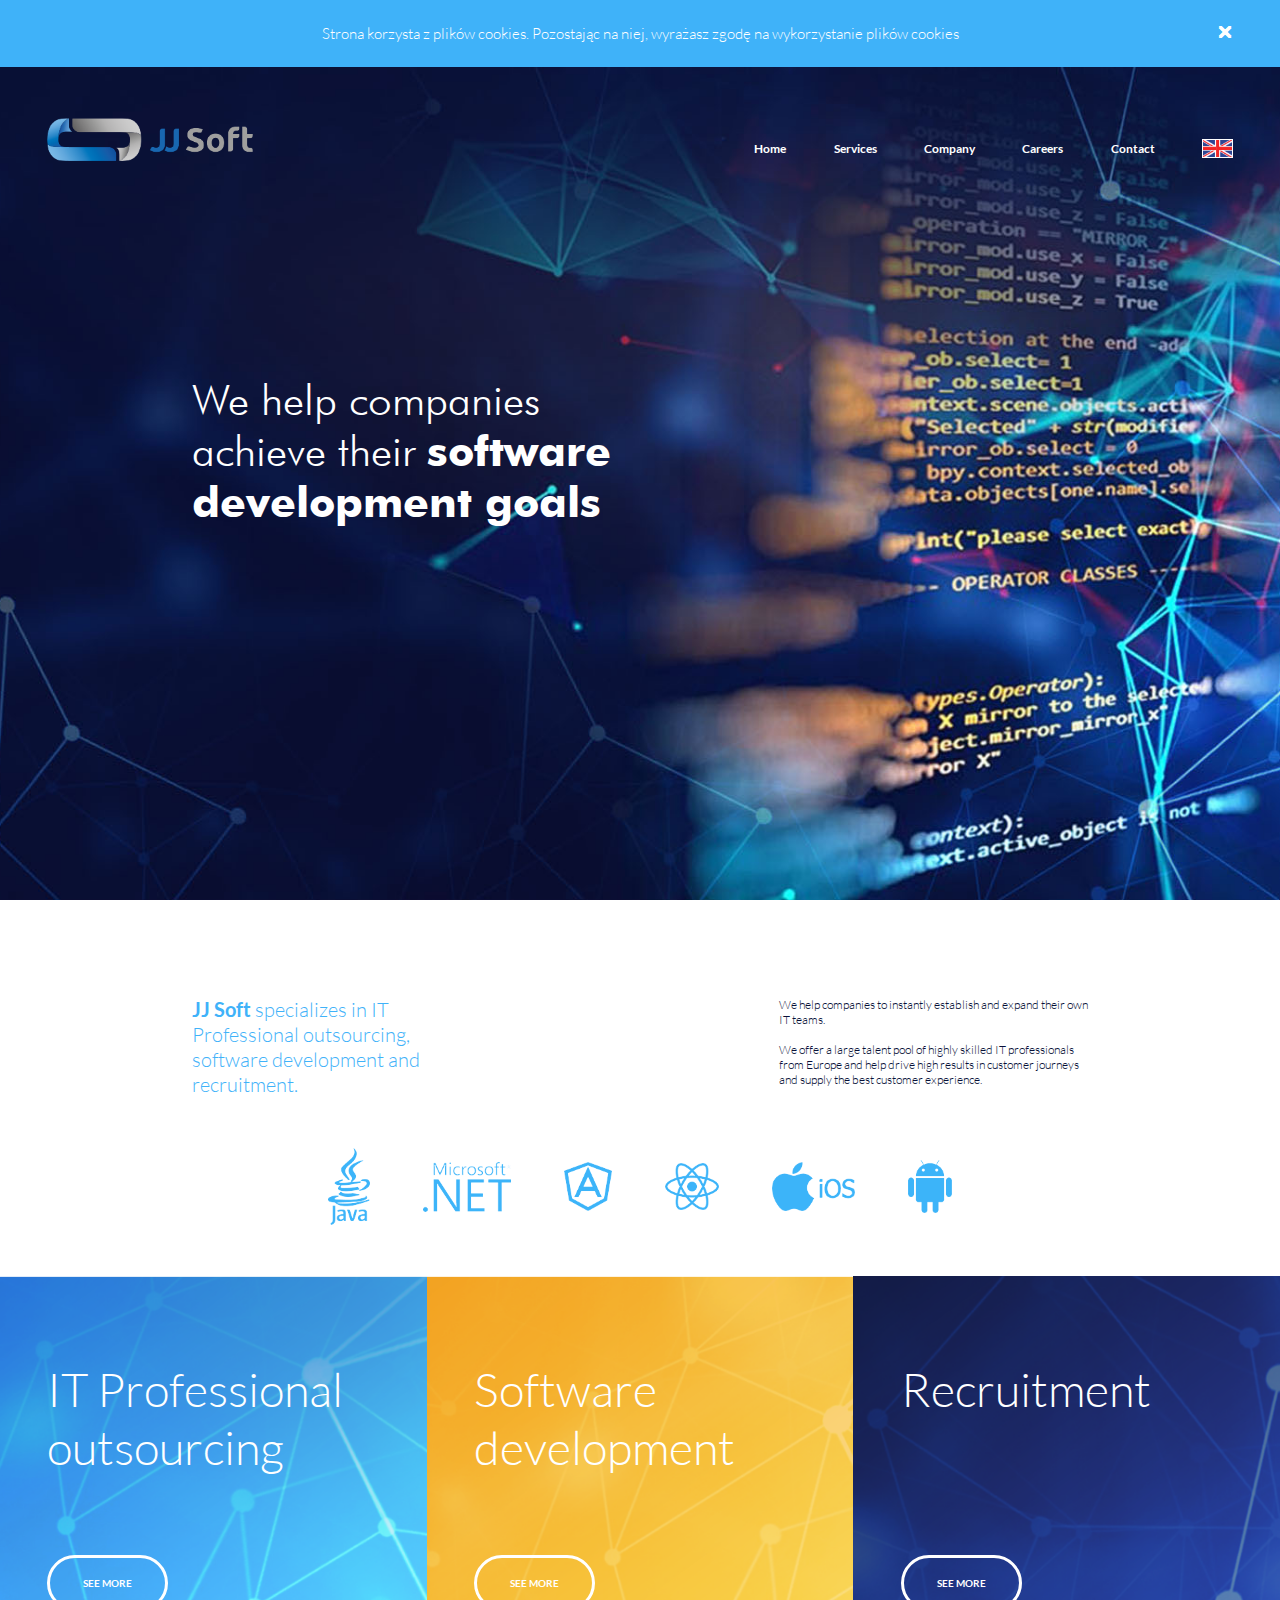
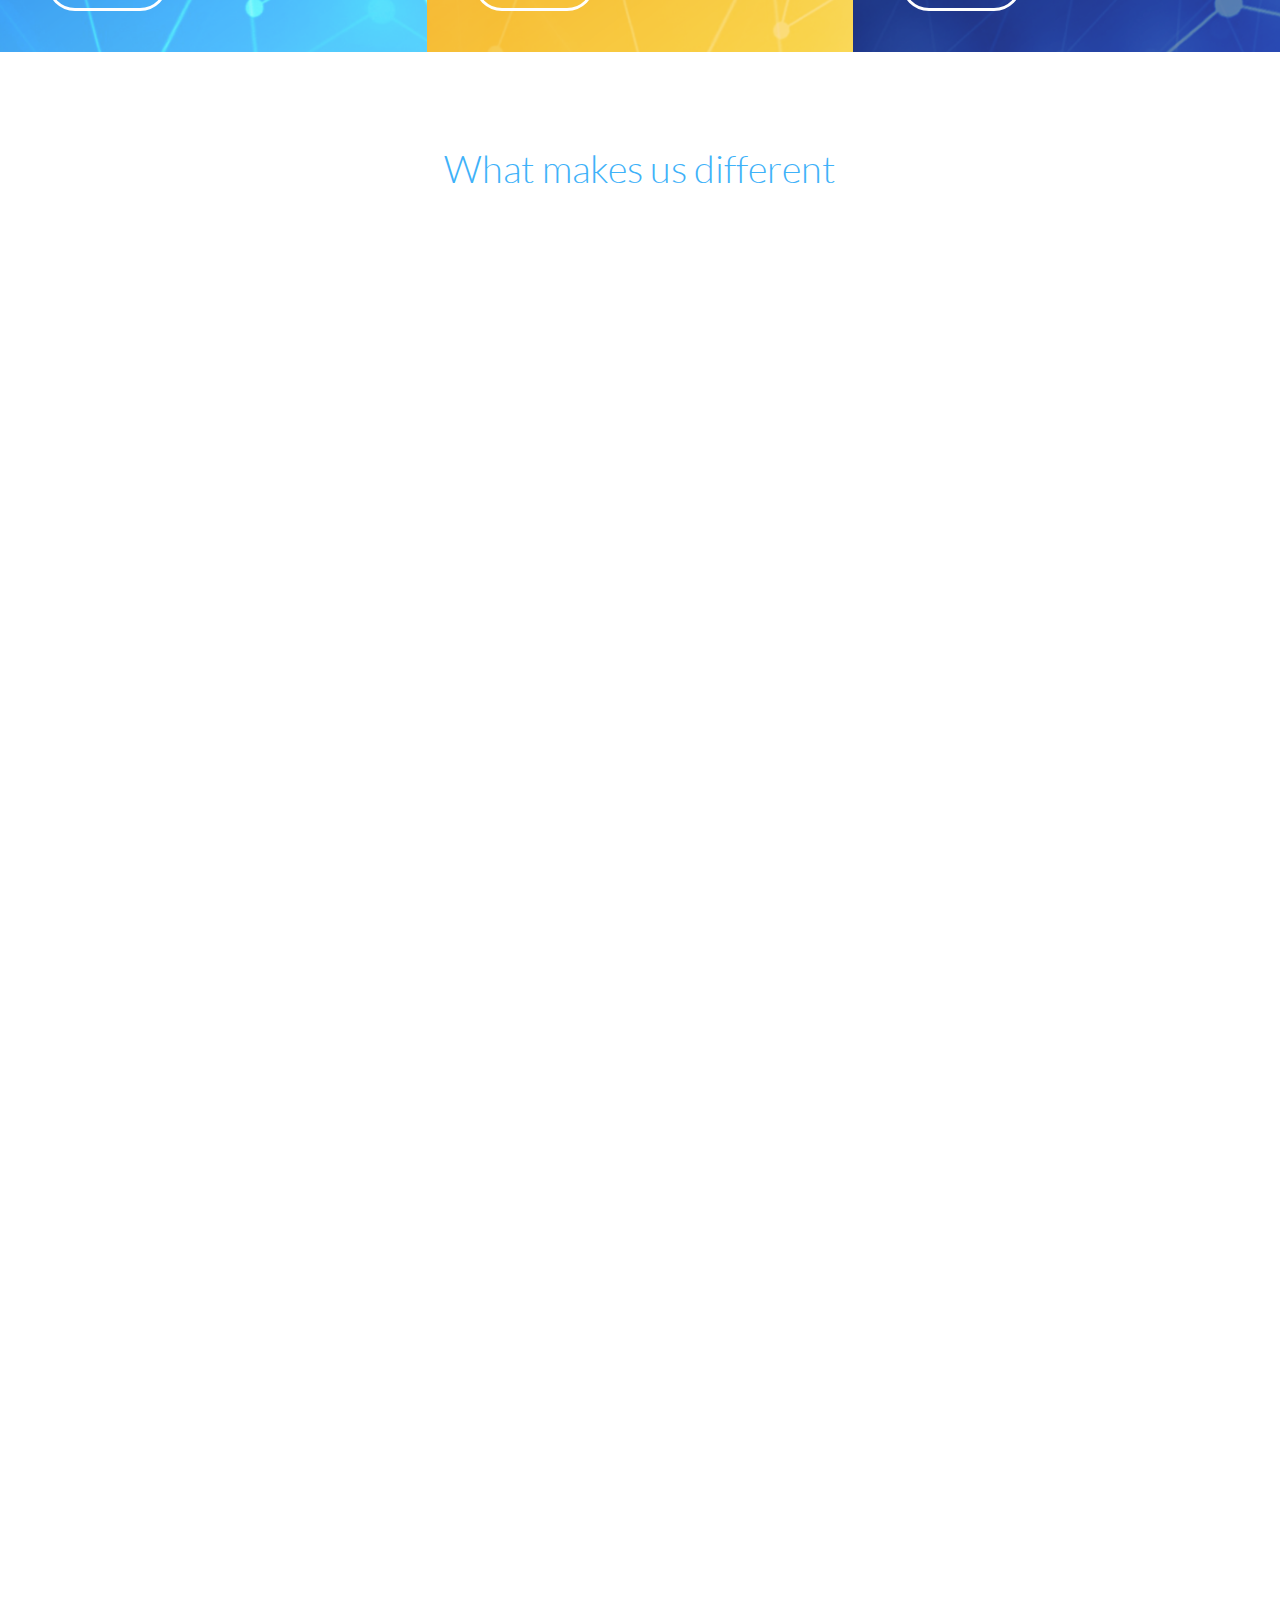
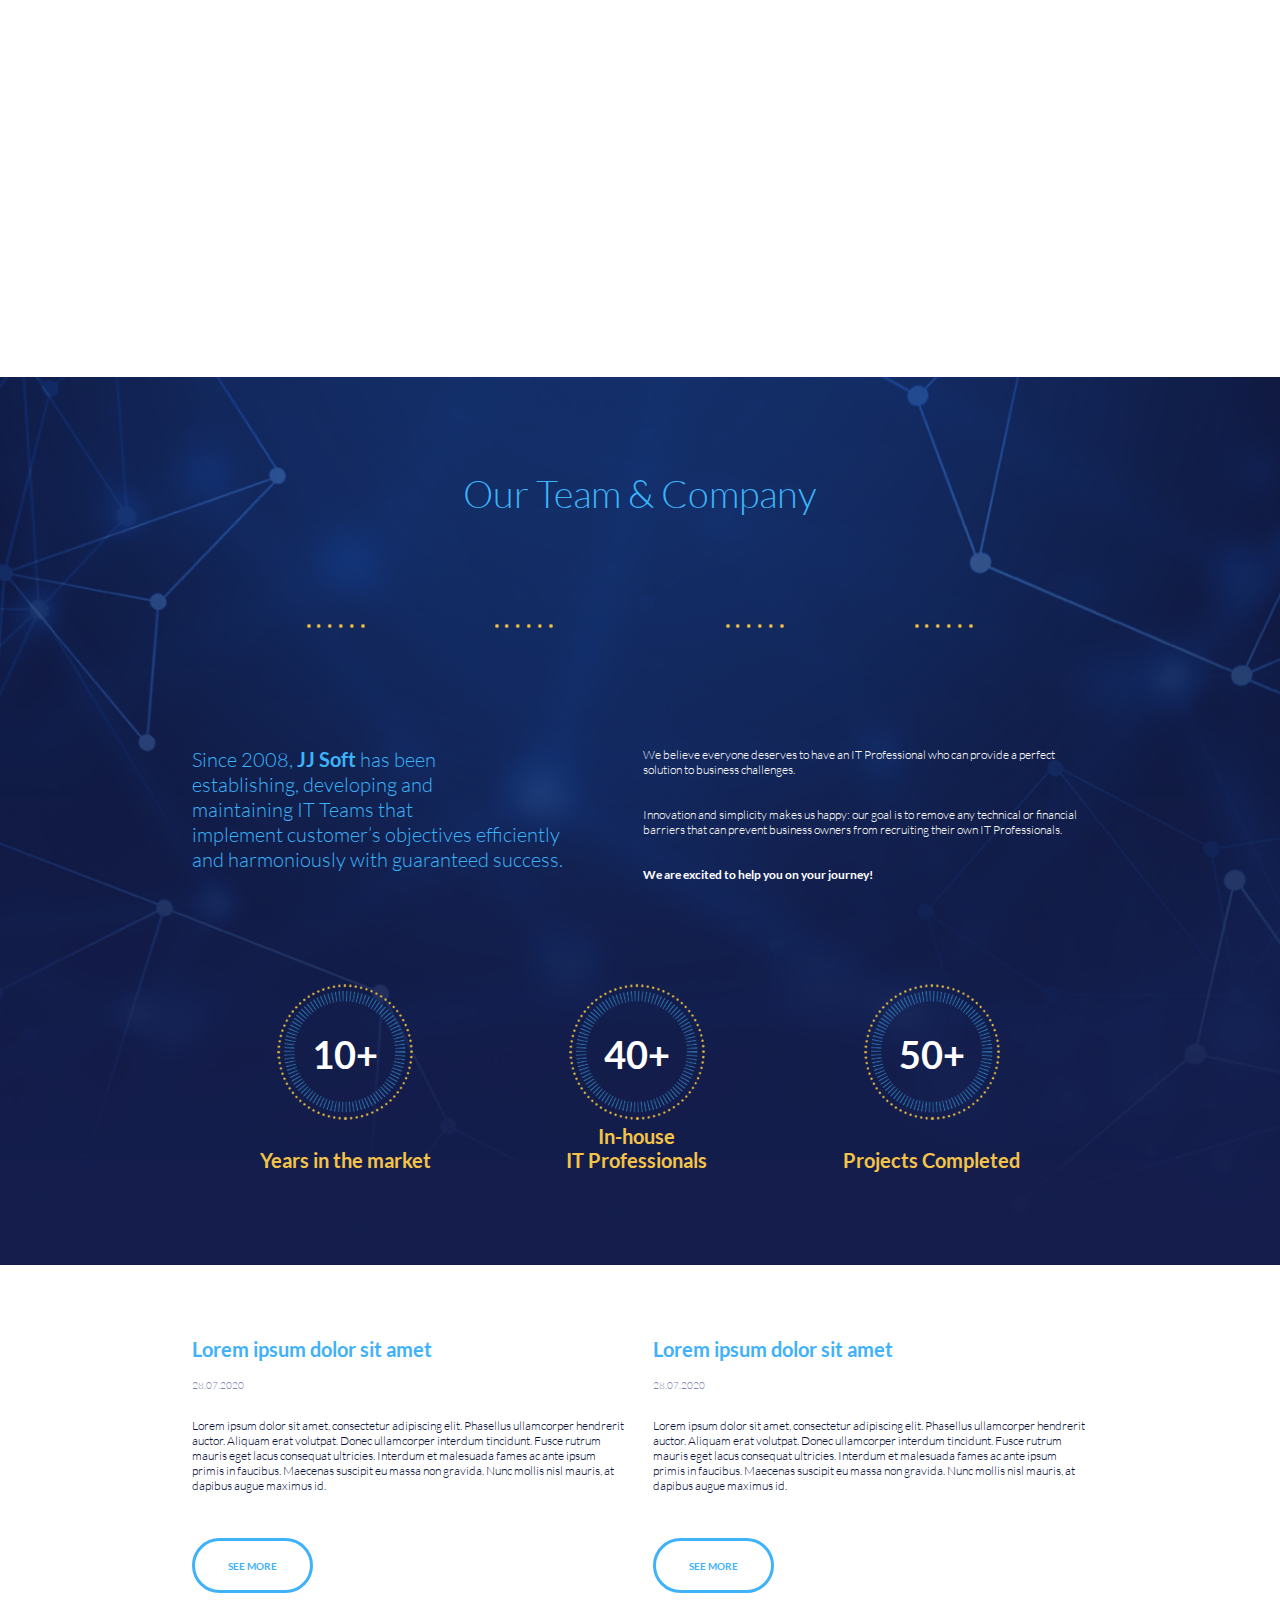
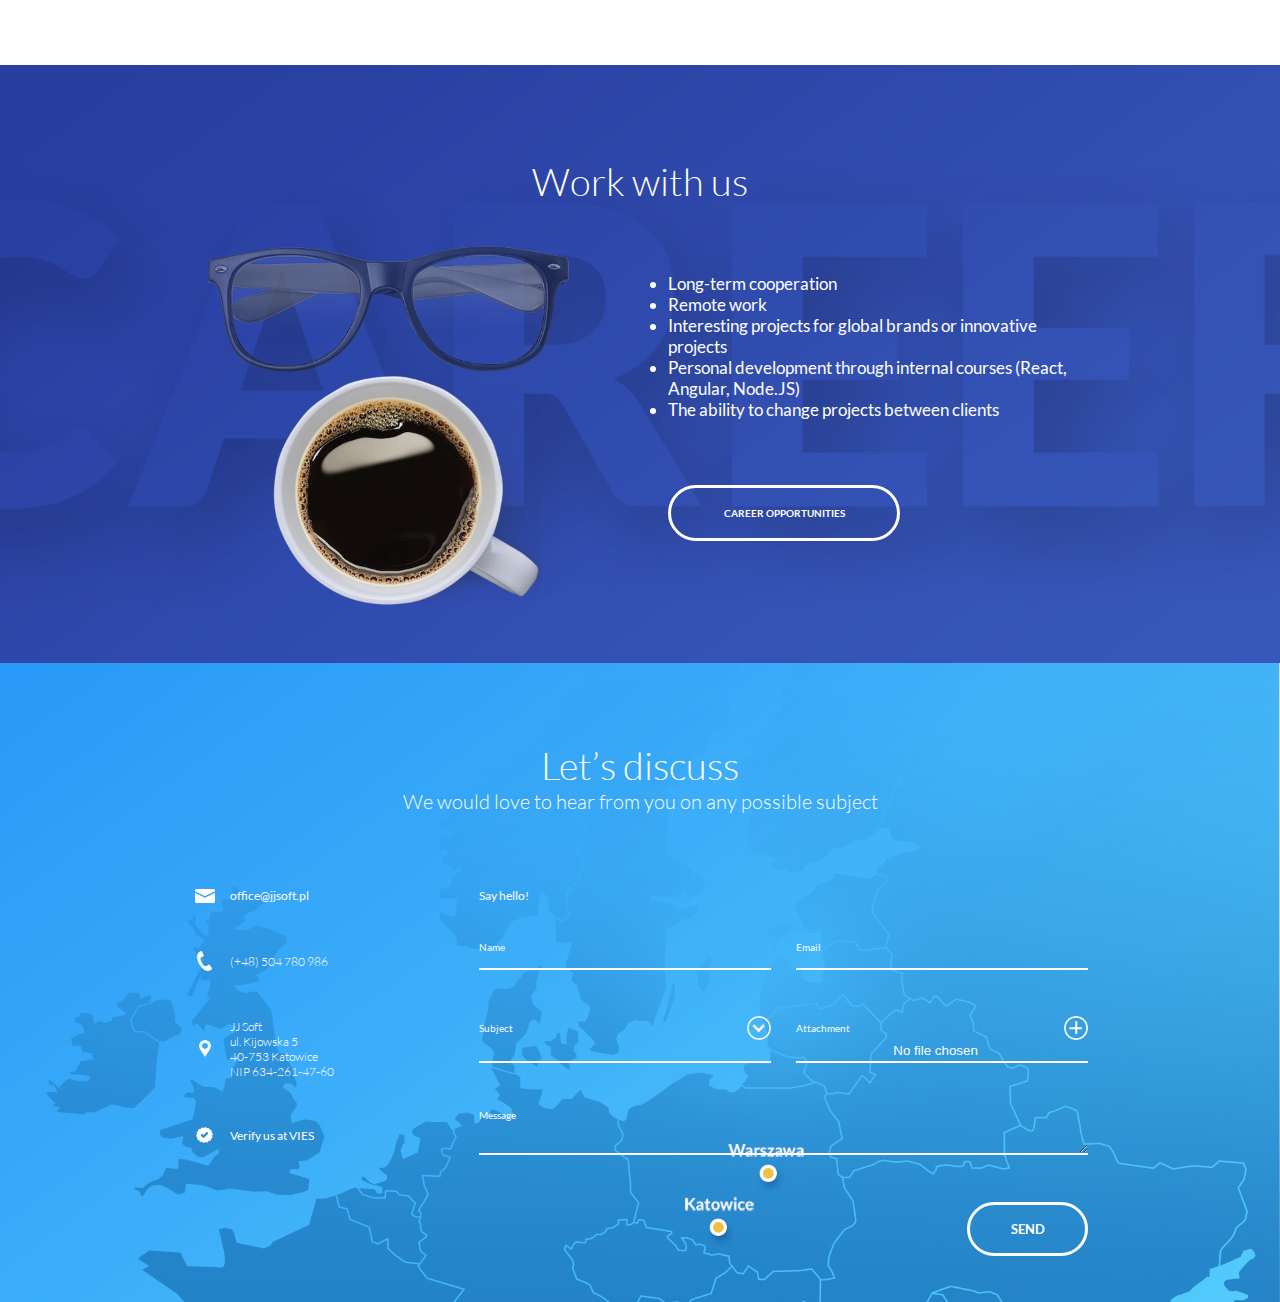
==== commit 57b9092a: "up" ====
--- a/index.html
+++ b/index.html
@@ -14,7 +14,7 @@
     <header id="home">
         <div class="cookies-info">
             <p>Strona korzysta z plików cookies. Pozostając na niej, wyrażasz zgodę na wykorzystanie plików cookies</p>
-            <span id="scross">❌</span>
+            <span id="scross">🗙</span>
         </div>
         <div class="header-nav">
             <div class="header-nav-mobile">
@@ -303,8 +303,7 @@
                         </div>
                         <div class="form-bottom">
                             <label for="message">Message</label>
-                            <!--CHANGE TO TEXTAREA !!-->
-                            <input type="text" id="message">
+                            <textarea name="message"></textarea>
                             <input type="submit" value="SEND">
                         </div>
                     </form>
@@ -324,109 +323,8 @@
     <script type="text/javascript" src="script.js"></script>
     <script type="text/javascript" src="cookies.js"></script>
     <script>
-
-
-        /*document.getElementById('labelSubject').addEventListener('click',()=>{
-            document.getElementById('subject').click();
-        });*/
-
-        const headerNavMobile = document.querySelector('.header-nav .header-nav-mobile');
-        const btnMobile = document.querySelector('.header-nav .header-nav-mobile button');
-        const nav = document.querySelector('nav')
-        const navUlLanguage = document.querySelector('nav ul li ul');
-        //navigacja !!
-        var w=window,
-        d=document,
-        e=d.documentElement,
-        g=d.getElementsByTagName('body')[0],
-        x=w.innerWidth||e.clientWidth||g.clientWidth,
-        y=w.innerHeight||e.clientHeight||g.clientHeight;
-        console.log('width: ',x,' height: ',y);
-        if(x <= 768)
-        {
-            //console.log('mobile verion');
-            headerNavMobile.setAttribute('id','fix-nav-mobile');
-            btnMobile.addEventListener('click',(e)=>{
-                //console.log('click mobile btn');
-                e.stopPropagation();
-                if(nav.getAttribute('id')=='active-nav')
-                {
-                    nav.setAttribute('id','');
-                }
-                else
-                {
-                    nav.setAttribute('id','active-nav');
-                }
-                
-            });
-            window.addEventListener('click',()=>{
-                nav.setAttribute('id','');
-            });
-            /*document.querySelector('nav ul li:nth-of-type(6)').addEventListener('click',(e)=>{
-                e.stopPropagation();
-            });*/
-        }
-        //end navigacja !!
-        const leftBoxes = document.querySelectorAll('.services-different .content .left .box');
-        const rightBoxes = document.querySelectorAll('.services-different .content .right .box');
-        const chains = document.querySelectorAll('.company .content .chain .wrap');
-        //console.log(chain);
-        //console.log(leftBoxes);
-
-        function checkSlide(e) {
-            //console.log(e);
-            //left
-            leftBoxes.forEach(slideImage => {
-                const slideInAt = (window.scrollY + window.innerHeight) - slideImage.offsetHeight / 4;
-                //const slideInAt = (window.scrollY + window.innerHeight) - slideImage.offsetHeight;
-                const imageBottom = slideImage.offsetTop + slideImage.offsetHeight;
-                const isHalfShown = slideInAt > slideImage.offsetTop;
-                const isNotScrolledPast = window.scrollY < imageBottom;
-                if (isHalfShown && isNotScrolledPast) {
-                    //slideImage.classList.add('active-img');
-                    slideImage.classList.add('active-img');
-                }
-                //else {
-                //   slideImage.classList.remove('active-img')
-                //}
-            });
-
-            //right
-
-            rightBoxes.forEach(rightBox => {
-                const slideInAt = (window.scrollY + window.innerHeight) - rightBox.offsetHeight / 4;
-                //const slideInAt = (window.scrollY + window.innerHeight) - slideImage.offsetHeight;
-                const imageBottom = rightBox.offsetTop + rightBox.offsetHeight;
-                const isHalfShown = slideInAt > rightBox.offsetTop;
-                const isNotScrolledPast = window.scrollY < imageBottom;
-                if (isHalfShown && isNotScrolledPast) {
-                    //slideImage.classList.add('active-img');
-                    rightBox.classList.add('active-img');
-                }
-            });
-
-            //chain
-
-            chains.forEach(chain => {
-                const slideInAt = (window.scrollY + window.innerHeight) - chain.offsetHeight / 4;
-                //const slideInAt = (window.scrollY + window.innerHeight) - slideImage.offsetHeight;
-                const imageBottom = chain.offsetTop + chain.offsetHeight;
-                const isHalfShown = slideInAt > chain.offsetTop;
-                const isNotScrolledPast = window.scrollY < imageBottom;
-                if (isHalfShown && isNotScrolledPast) {
-                    //slideImage.classList.add('active-img');
-                    chain.classList.add('apper-chain');
-                }
-            });
-        }
-
-        window.addEventListener('scroll', checkSlide);
-        //end tempo
-
-
-
-        
-            //ref to section//
+    /*        
+        //ref to section//
         const home = document.getElementById('home');
         const services = document.getElementById('services');
         const company = document.getElementById('company');
@@ -504,123 +402,8 @@
             }
             //console.log(navRef);
         });
-
+        */
         //end active section//
-
-        //fix nav while scroll//
-        let navToTop ,imgInNavToTop;
-
-        window.onload = function()
-        {
-            navToTop = document.querySelector('nav').offsetTop;
-            imgInNavToTop = document.querySelector('nav img').offsetTop;
-            console.log('nav to top: ',navToTop);
-        }
-        
-        function fixNav() {            
-            
-            if(x > 768) //more then mobile 
-            {
-                if(localStorage.getItem('cookie')=='true')
-                {
-                    //nie ma cookies info 
-                    //console.log('YOU ARE IN TRUE COOKIE');
-                    if(window.scrollY > 0)
-                    {
-                        nav.setAttribute('id','fix-nav');
-                    }
-                    else
-                    {
-                        nav.setAttribute('id','');
-                    }
-                }
-                else
-                {
-                    if (window.scrollY >= navToTop) {
-                        //fix
-                        //nav.classList.add('fix-nav');
-                        //ul.style.paddingTop = 0;
-                        nav.setAttribute('id','fix-nav');
-                        //console.log('fixed');
-                    } else {
-                        //nav.classList.remove('fix-nav');
-                        nav.setAttribute('id','');
-                        //ul.style.paddingTop = '2vh';
-                        //console.log('NOOO fixed');
-                    }
-                }
-            }
-        }
-
-        window.addEventListener('scroll', fixNav);
-        //end fix nav while scroll//
-
-
-        //smooth Scroll//
-        function currentYPosition() {
-            // Firefox, Chrome, Opera, Safari
-            if (self.pageYOffset) return self.pageYOffset;
-            // Internet Explorer 6 - standards mode
-            if (document.documentElement && document.documentElement.scrollTop)
-                return document.documentElement.scrollTop;
-            // Internet Explorer 6, 7 and 8
-            if (document.body.scrollTop) return document.body.scrollTop;
-            return 0;
-        }
-
-        function elmYPosition(eID) {
-            var elm = document.getElementById(eID);
-            var y = elm.offsetTop;
-            var node = elm;
-            while (node.offsetParent && node.offsetParent != document.body) {
-                node = node.offsetParent;
-                y += node.offsetTop;
-            }
-            return y;
-        }
-
-        function smoothScroll(eID) {
-            var startY = currentYPosition();
-            var stopY = elmYPosition(eID);
-            console.log(stopY);
-            var distance = stopY > startY ? stopY - startY : startY - stopY;
-            if (distance < 100) {
-                scrollTo(0, stopY);
-                return;
-            }
-            var speed = Math.round(distance / 100);
-            if (speed >= 20) speed = 20;
-            var step = Math.round(distance / 25);
-            var leapY = stopY > startY ? startY + step : startY - step;
-            var timer = 0;
-            if (stopY > startY) {
-                for (var i = startY; i < stopY; i += step) {
-                    setTimeout("window.scrollTo(0, " + leapY + ")", timer * speed);
-                    leapY += step;
-                    if (leapY > stopY) leapY = stopY;
-                    timer++;
-                }
-                return;
-            }
-            for (var i = startY; i > stopY; i -= step) {
-                setTimeout("window.scrollTo(0, " + leapY + ")", timer * speed);
-                leapY -= step;
-                if (leapY < stopY) leapY = stopY;
-                timer++;
-            }
-        }
-        //end smooth scroll//
-        //form//
-        var heightInputFile = document.getElementById('attachment').offsetHeight;
-        var heightSelect = document.getElementById('subject').offsetHeight;
-        //console.log('height select: ' , heightSelect , ' ' , 'height Input File: ' , heightInputFile);
-        document.addEventListener('DOMContentLoaded', () => {
-            var select = document.getElementById('subject');
-            select.style.height = heightInputFile + 'px';
-        });
-        //-->
-
-        //end form//
     </script>
 </body>
 
--- a/style.css
+++ b/style.css
@@ -1107,7 +1107,7 @@
 }
 
 .contact .content .wrap-info-form .left .left-row {
-  margin-bottom: 2.1rem;
+  margin-bottom: 3rem;
   display: -webkit-box;
   display: -ms-flexbox;
   display: flex;
@@ -1189,32 +1189,13 @@
           flex-direction: column;
   font-family: lato-regular;
   position: relative;
-  /*select {
-                        //border: 1px solid red;
-                        background: transparent;
-                        border: none;
-                        border-bottom: 2px solid #2989c5;
-                        -webkit-appearance: none;
-                        color: white;
-                        //background: url('images/down-arrow.png');
-                        //background-position: 96% 15%;
-                        //background-repeat: no-repeat;
-                        //border: 1px solid red;
-                        option {
-                            //border-bottom: 2px solid #2989c5;
-                            color: white;
-                            font-family: lato-regular;
-                            background-color: #2989c5;
-                            border-bottom: 2px solid white;
-                        }
-                    }*/
 }
 
 .contact .content .wrap-info-form .right form .form-left input {
   color: white;
   -webkit-text-fill-color: white;
-  -webkit-transition: background-color 5000s ease-in-out 0s;
-  transition: background-color 5000s ease-in-out 0s;
+  -webkit-transition: background-color 9000s ease-in-out 0s;
+  transition: background-color 9000s ease-in-out 0s;
 }
 
 .contact .content .wrap-info-form .right form .form-left input:nth-of-type(2) {
@@ -1287,6 +1268,15 @@
 
 .contact .content .wrap-info-form .right form .form-right input:nth-of-type(1) {
   color: white;
+  -webkit-text-fill-color: white;
+  -webkit-transition: background-color 5000s ease-in-out 0s;
+  transition: background-color 5000s ease-in-out 0s;
+}
+
+.contact .content .wrap-info-form .right form .form-right input:nth-of-type(2) {
+  -webkit-text-fill-color: white;
+  -webkit-transition: background-color 5000s ease-in-out 0s;
+  transition: background-color 5000s ease-in-out 0s;
 }
 
 .contact .content .wrap-info-form .right form .form-right input:nth-of-type(2)::-webkit-file-upload-button {
@@ -1312,13 +1302,18 @@
   width: 100%;
 }
 
-.contact .content .wrap-info-form .right form .form-bottom input:nth-of-type(1) {
+.contact .content .wrap-info-form .right form .form-bottom textarea {
   width: 100%;
   color: white;
-  font-family: lato-light;
-}
-
-.contact .content .wrap-info-form .right form .form-bottom input:nth-of-type(2) {
+  background: transparent;
+  border: none;
+  border-bottom: 2px solid white;
+  font-family: lato-regular;
+  resize: vertical;
+  max-height: 6rem;
+}
+
+.contact .content .wrap-info-form .right form .form-bottom input:nth-of-type(1) {
   border: 3px solid white;
   background: transparent;
   border-radius: 50px;
@@ -1332,7 +1327,7 @@
   transition: all .5s;
 }
 
-.contact .content .wrap-info-form .right form .form-bottom input:nth-of-type(2):hover {
+.contact .content .wrap-info-form .right form .form-bottom input:nth-of-type(1):hover {
   background: white;
   color: #2989c5;
 }
@@ -1639,7 +1634,7 @@
   }
   .contact .content .wrap-info-form .left p:first-of-type,
   .contact .content .wrap-info-form .right p:first-of-type {
-    margin-bottom: 1rem;
+    margin-bottom: 2rem;
   }
   .contact .content .wrap-info-form .left form .form-left,
   .contact .content .wrap-info-form .right form .form-left {
@@ -1647,11 +1642,11 @@
   }
   .contact .content .wrap-info-form .left form .form-left input:first-of-type,
   .contact .content .wrap-info-form .right form .form-left input:first-of-type {
-    margin-bottom: 1rem;
+    margin-bottom: 2rem;
   }
   .contact .content .wrap-info-form .left form .form-left input:nth-of-type(2),
   .contact .content .wrap-info-form .right form .form-left input:nth-of-type(2) {
-    margin-bottom: 1rem;
+    margin-bottom: 2rem;
   }
   .contact .content .wrap-info-form .left form .form-left select,
   .contact .content .wrap-info-form .right form .form-left select {
@@ -1663,11 +1658,11 @@
   }
   .contact .content .wrap-info-form .left form .form-right input,
   .contact .content .wrap-info-form .right form .form-right input {
-    margin-bottom: 1rem;
+    margin-bottom: 2rem;
   }
   .contact .content .wrap-info-form .left form .form-bottom input:nth-of-type(1),
   .contact .content .wrap-info-form .right form .form-bottom input:nth-of-type(1) {
-    margin-bottom: 1rem;
+    margin-bottom: 2rem;
   }
   .contact .content .wrap-info-form .left form .form-bottom input:nth-of-type(2),
   .contact .content .wrap-info-form .right form .form-bottom input:nth-of-type(2) {
@@ -2220,6 +2215,15 @@
   .contact .content .wrap-info-form .right form .form-bottom input:nth-of-type(2) {
     font-size: 1.28rem;
   }
+  .contact .content .wrap-info-form .right form .form-left input {
+    font-size: 1.2rem;
+  }
+  .contact .content .wrap-info-form .right form .form-right input {
+    font-size: 1.2rem;
+  }
+  .contact .content .wrap-info-form .right form .form-bottom textarea {
+    font-size: 1.2rem;
+  }
 }
 
 @media only screen and (min-width: 2560px) {
@@ -2327,6 +2331,15 @@
   .contact .content .wrap-info-form .right form .form-bottom input:nth-of-type(2) {
     font-size: 1.70rem;
   }
+  .contact .content .wrap-info-form .right form .form-left input {
+    font-size: 1.6rem;
+  }
+  .contact .content .wrap-info-form .right form .form-right input {
+    font-size: 1.6rem;
+  }
+  .contact .content .wrap-info-form .right form .form-bottom textarea {
+    font-size: 1.6rem;
+  }
 }
 
 @media only screen and (min-width: 3800px) {
@@ -2434,5 +2447,14 @@
   .contact .content .wrap-info-form .right form .form-bottom input:nth-of-type(2) {
     font-size: 2.73rem;
   }
+  .contact .content .wrap-info-form .right form .form-left input {
+    font-size: 2.5rem;
+  }
+  .contact .content .wrap-info-form .right form .form-right input {
+    font-size: 2.5rem;
+  }
+  .contact .content .wrap-info-form .right form .form-bottom textarea {
+    font-size: 2.5rem;
+  }
 }
 /*# sourceMappingURL=style.css.map */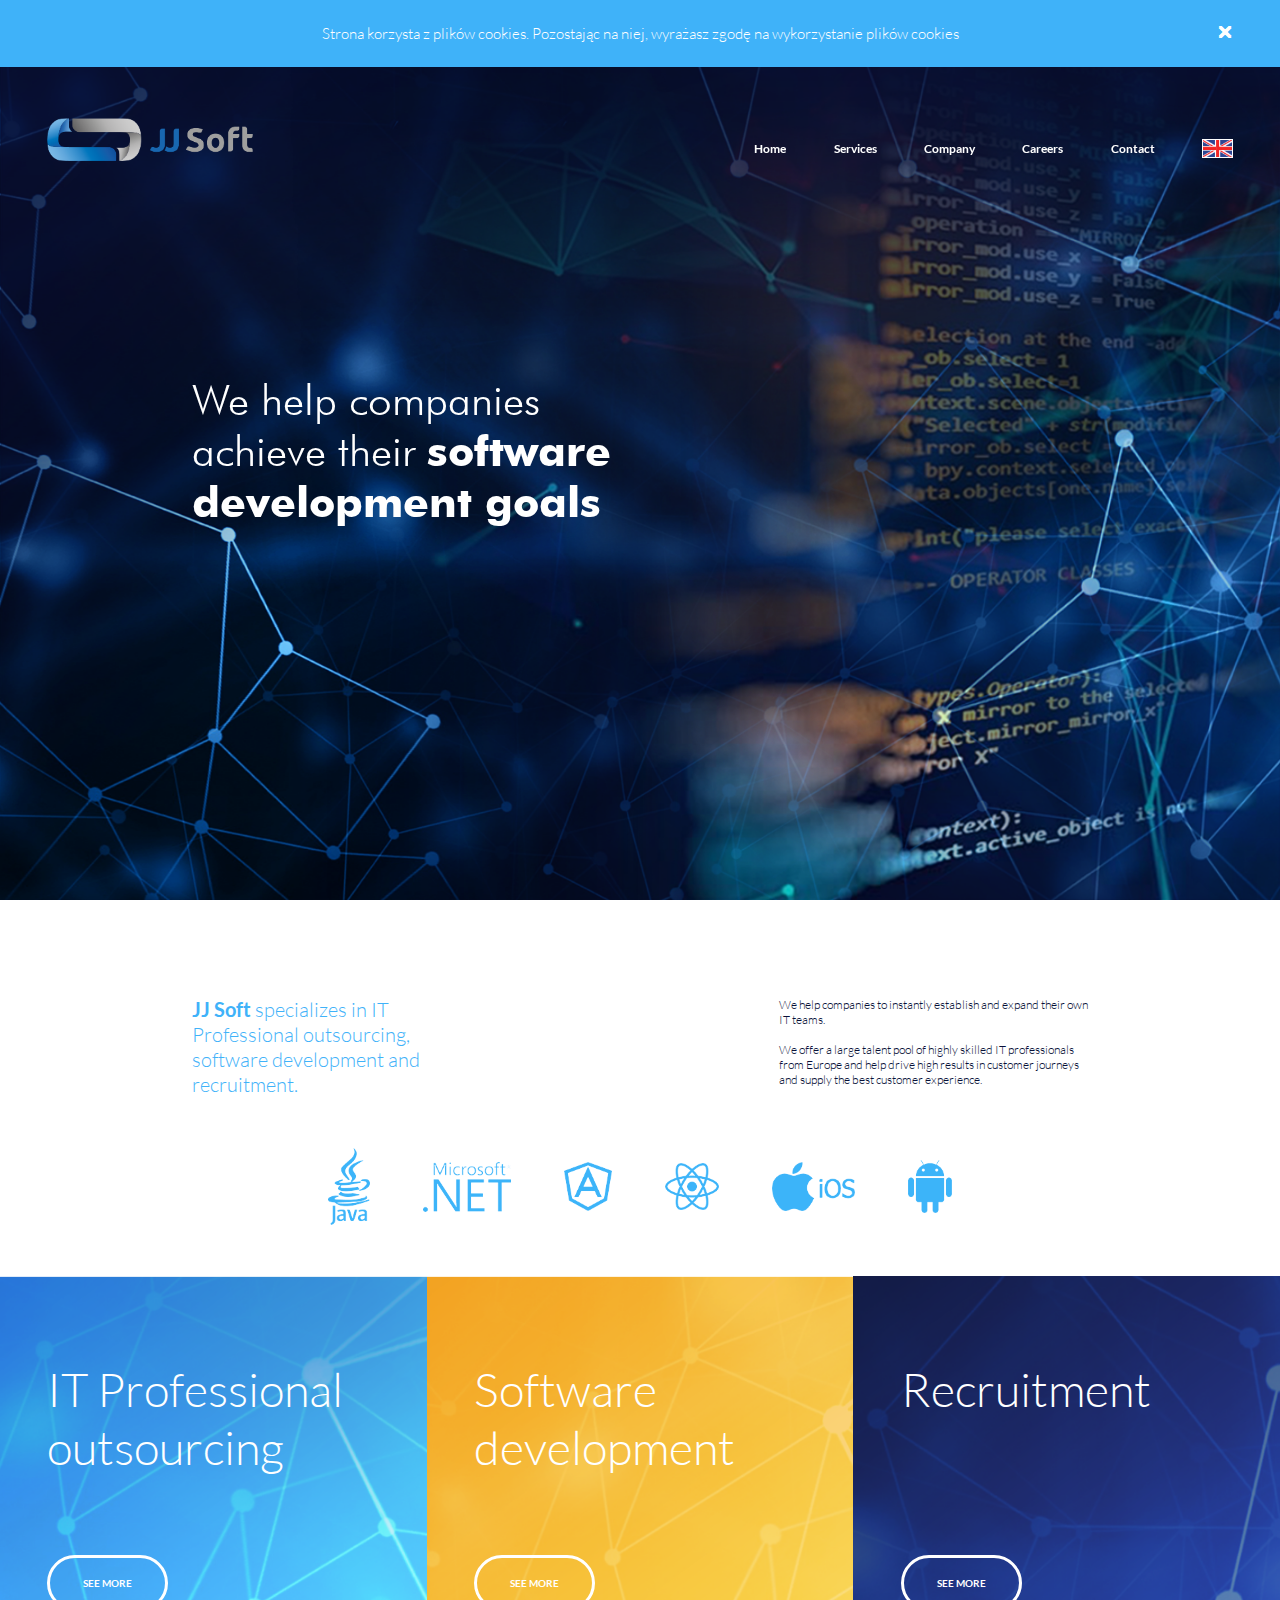
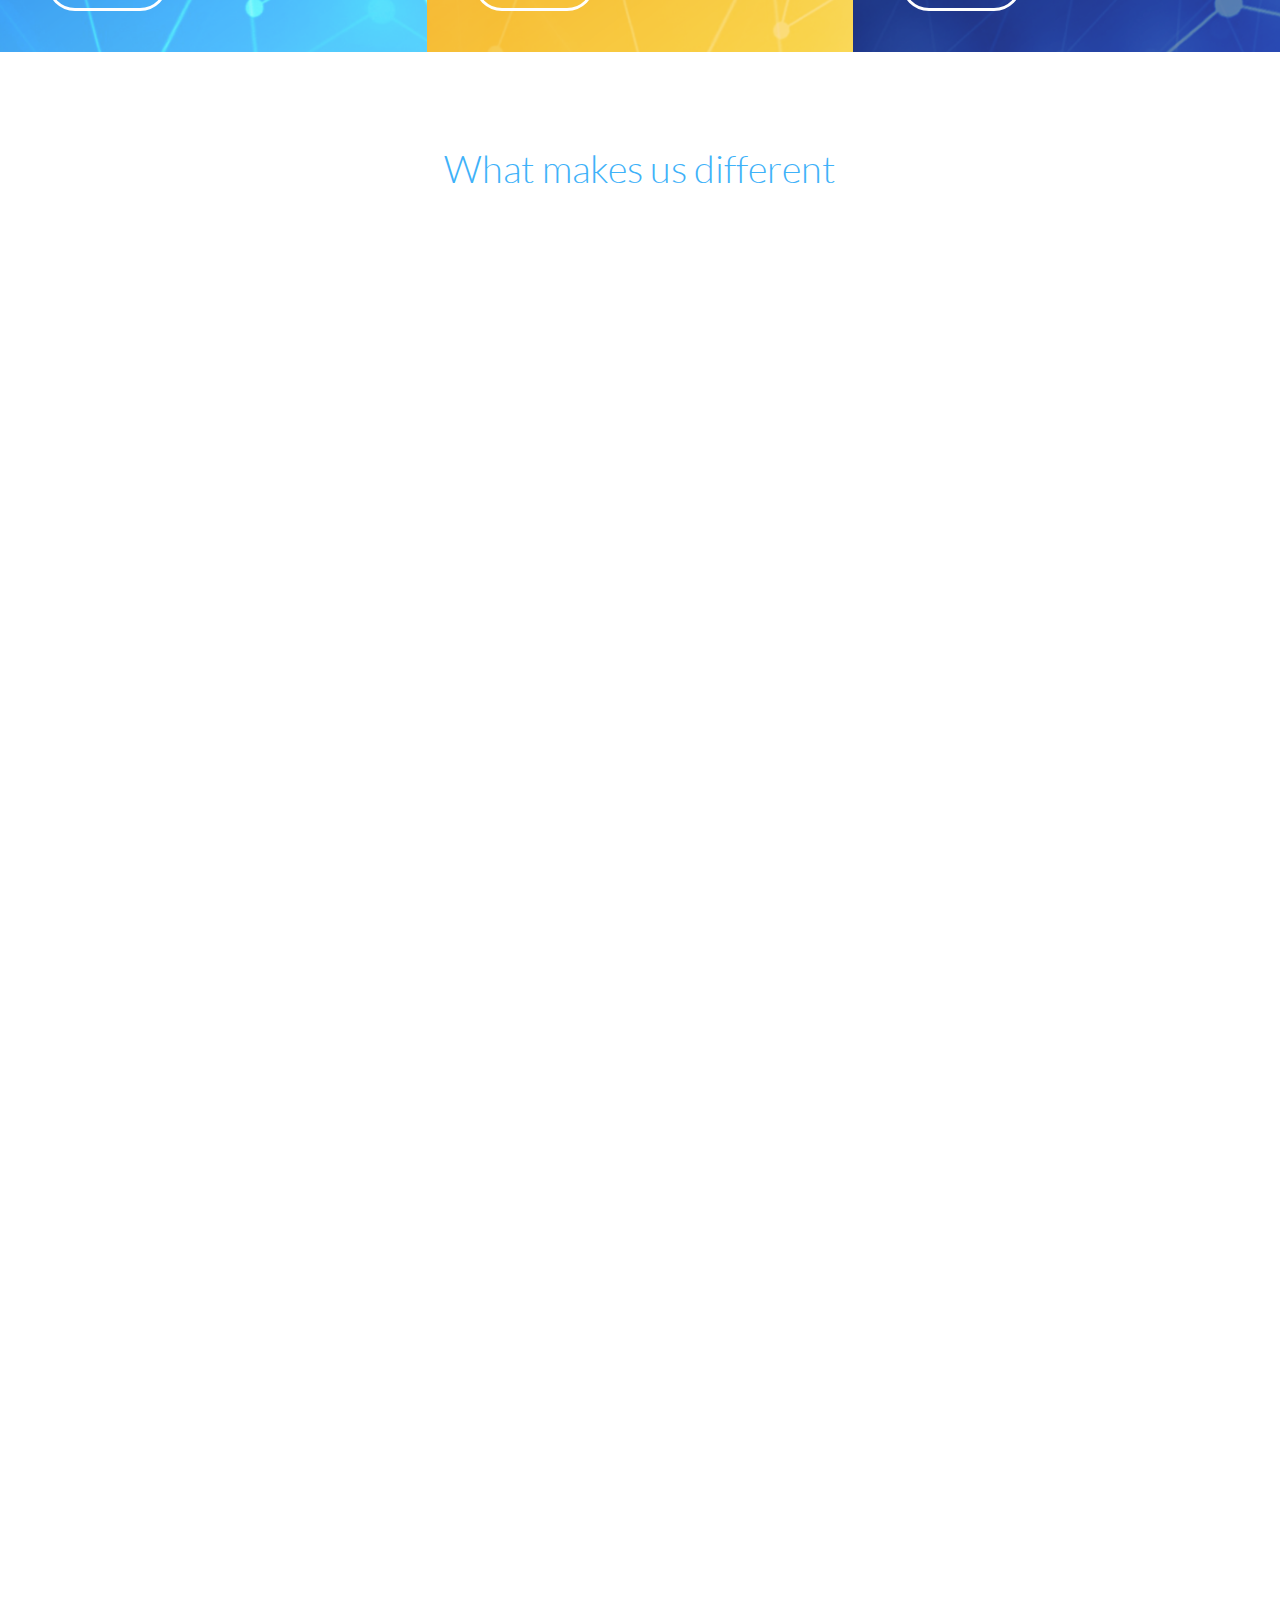
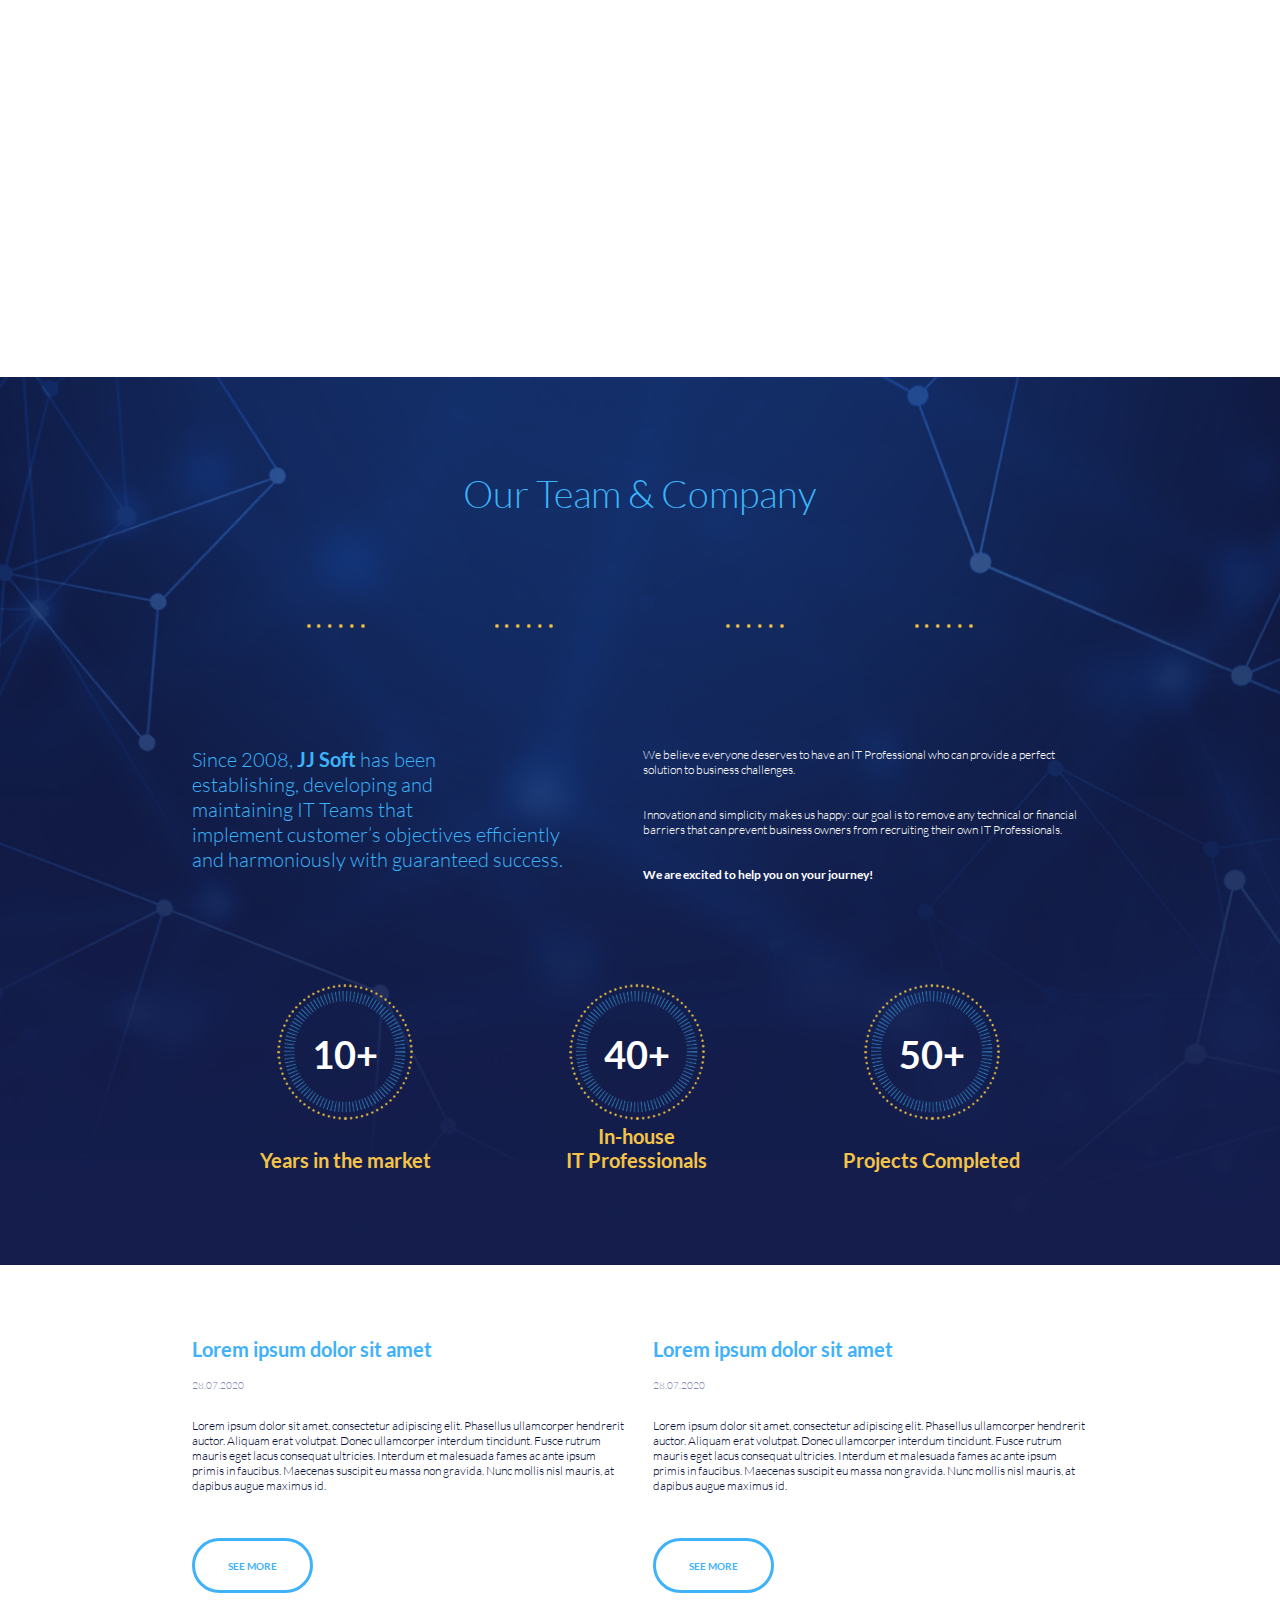
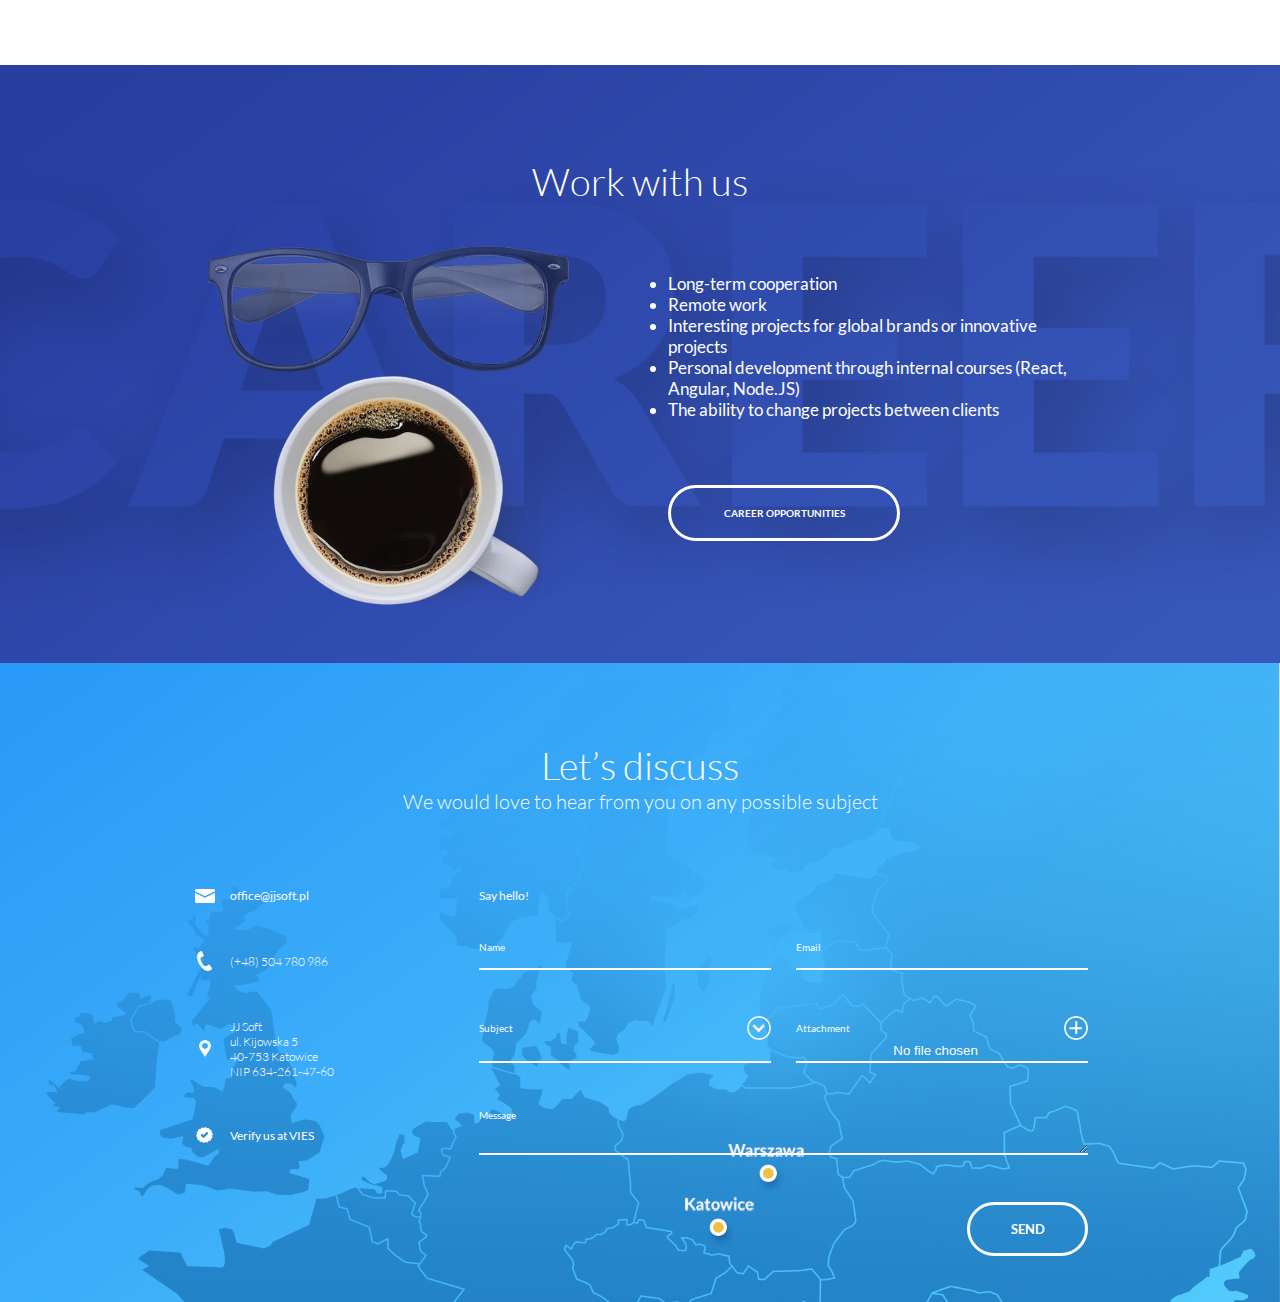
==== commit ffcb67d6: "up" ====
--- a/index.html
+++ b/index.html
@@ -56,6 +56,8 @@
             <p>We help companies <br> achieve their <span>software <br> development goals</span></p>
             <!--<p id="temp">x</p>-->
         </div>
+        <img src="images/left.png" alt="left-parallax" srcset="images/left.png 1920w" class="left rellax" data-rellax-speed="-8">
+        <img src="images/right.png" alt="right-parallax" srcset="images/right.png 1920w" class="right rellax" data-rellax-speed="-3">
     </header>
 
     <section class="services" id="services">
@@ -322,7 +324,9 @@
 
     <script type="text/javascript" src="script.js"></script>
     <script type="text/javascript" src="cookies.js"></script>
+    <script type="text/javascript" src="rellax.min.js"></script>
     <script>
+        var rellax = new Rellax('.rellax');
     /*        
         //ref to section//
         const home = document.getElementById('home');
--- a/style.css
+++ b/style.css
@@ -42,7 +42,7 @@
 }
 
 header {
-  background-image: url("images/header-background.jpg");
+  background-image: url("images/main.png");
   background-size: cover;
   background-position: center center;
   height: 100vh;
@@ -59,6 +59,7 @@
       -ms-flex-direction: column;
           flex-direction: column;
   position: relative;
+  overflow: hidden;
 }
 
 header .cookies-info {
@@ -266,6 +267,7 @@
   top: 50%;
   -webkit-transform: translateY(-50%);
           transform: translateY(-50%);
+  z-index: 1;
 }
 
 header .content p {
@@ -275,10 +277,28 @@
           transform: all 1s;
   -webkit-animation: scaleText  5s infinite;
           animation: scaleText  5s infinite;
+  position: relative;
 }
 
 header .content p span {
   font-family: futura-bold-bt;
+  position: relative;
+}
+
+header .left {
+  position: absolute;
+  left: 0;
+  bottom: 0;
+  height: 100%;
+  z-index: 0;
+}
+
+header .right {
+  position: absolute;
+  right: 0;
+  bottom: 0;
+  height: 100%;
+  z-index: 0;
 }
 
 @-webkit-keyframes scaleText {
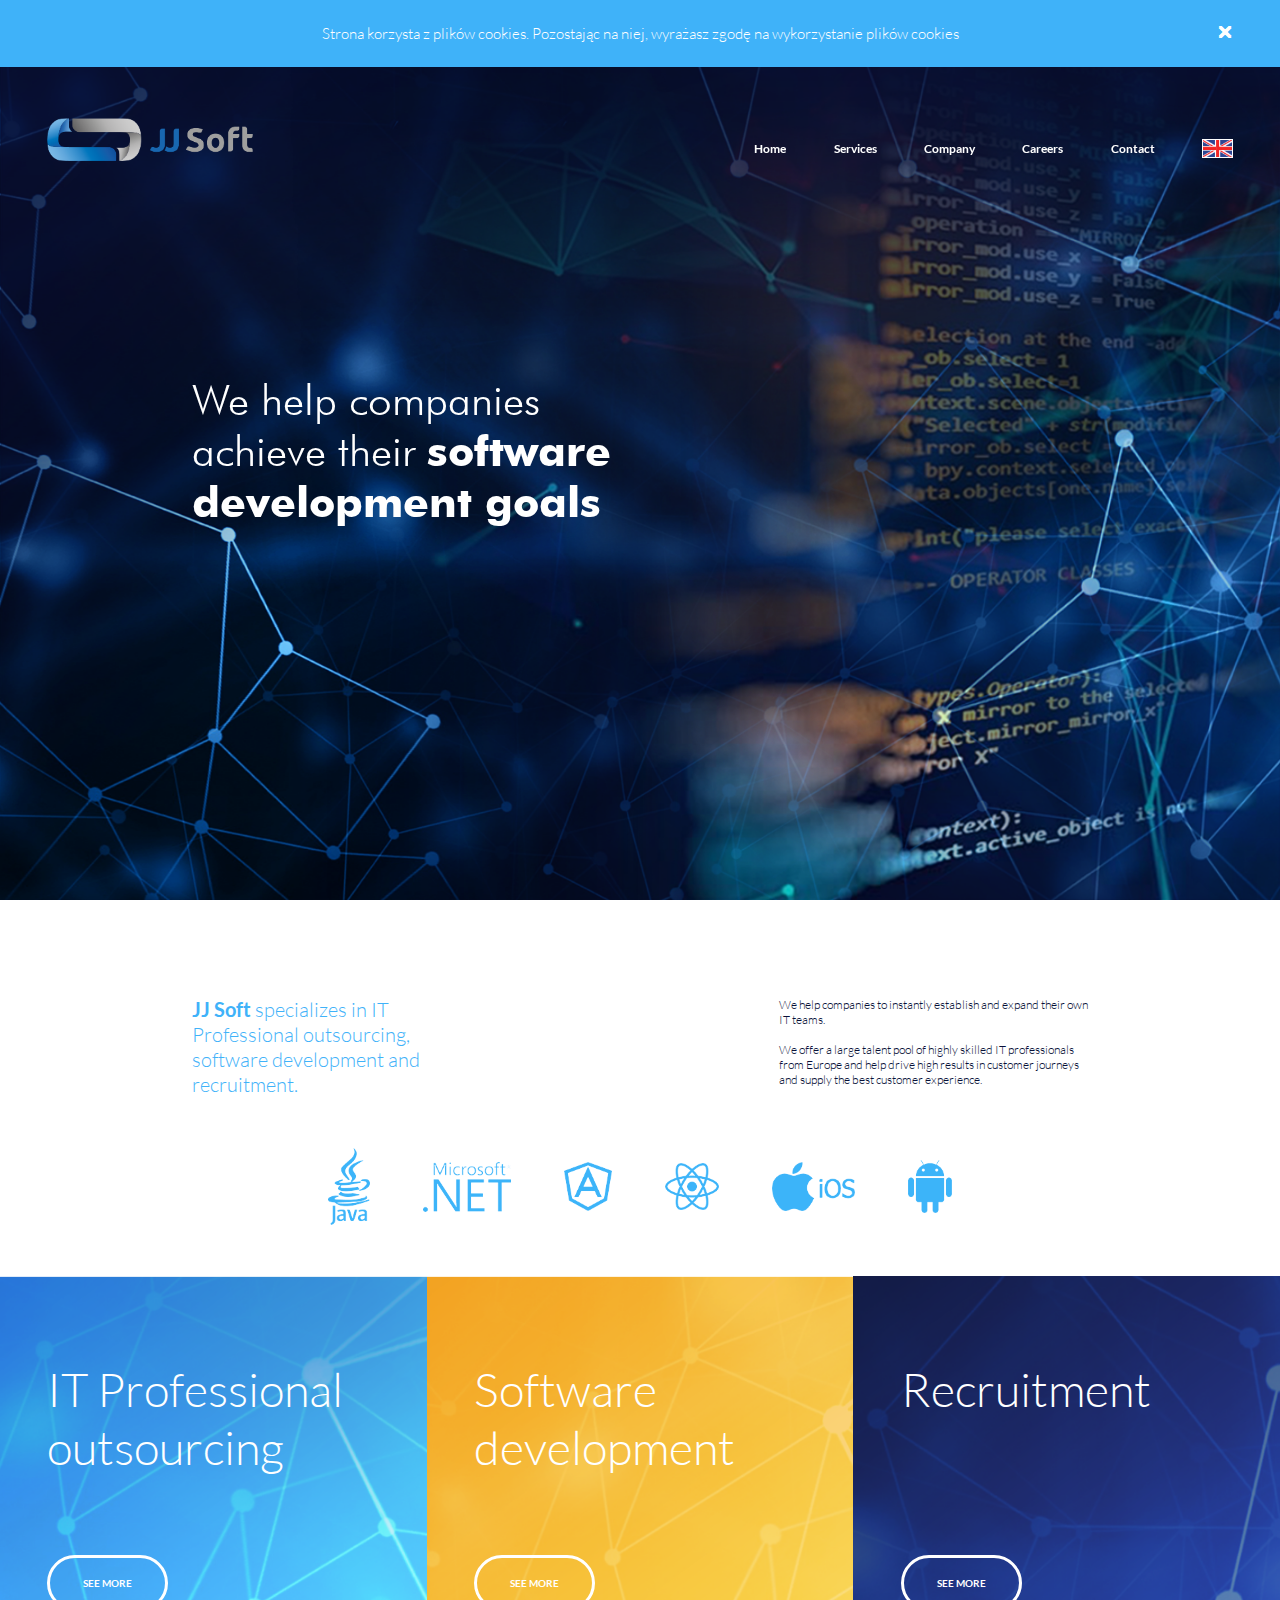
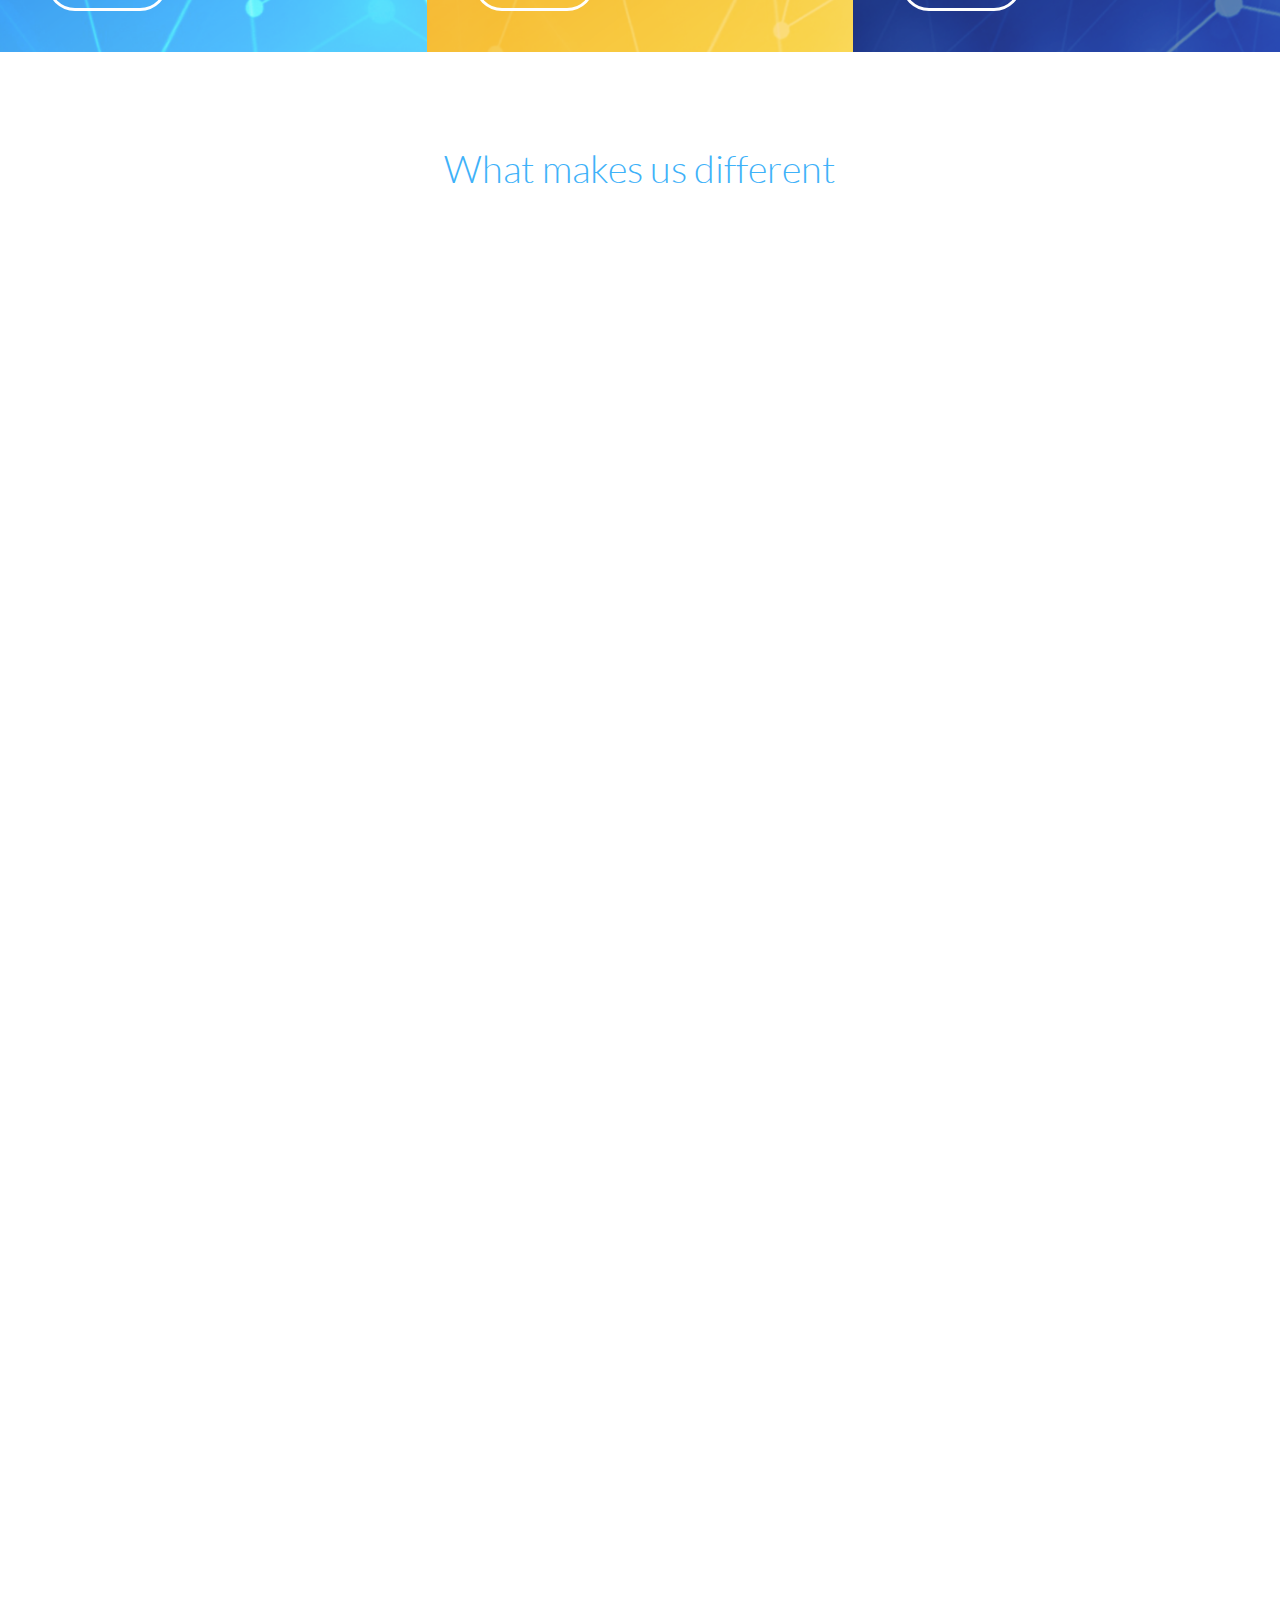
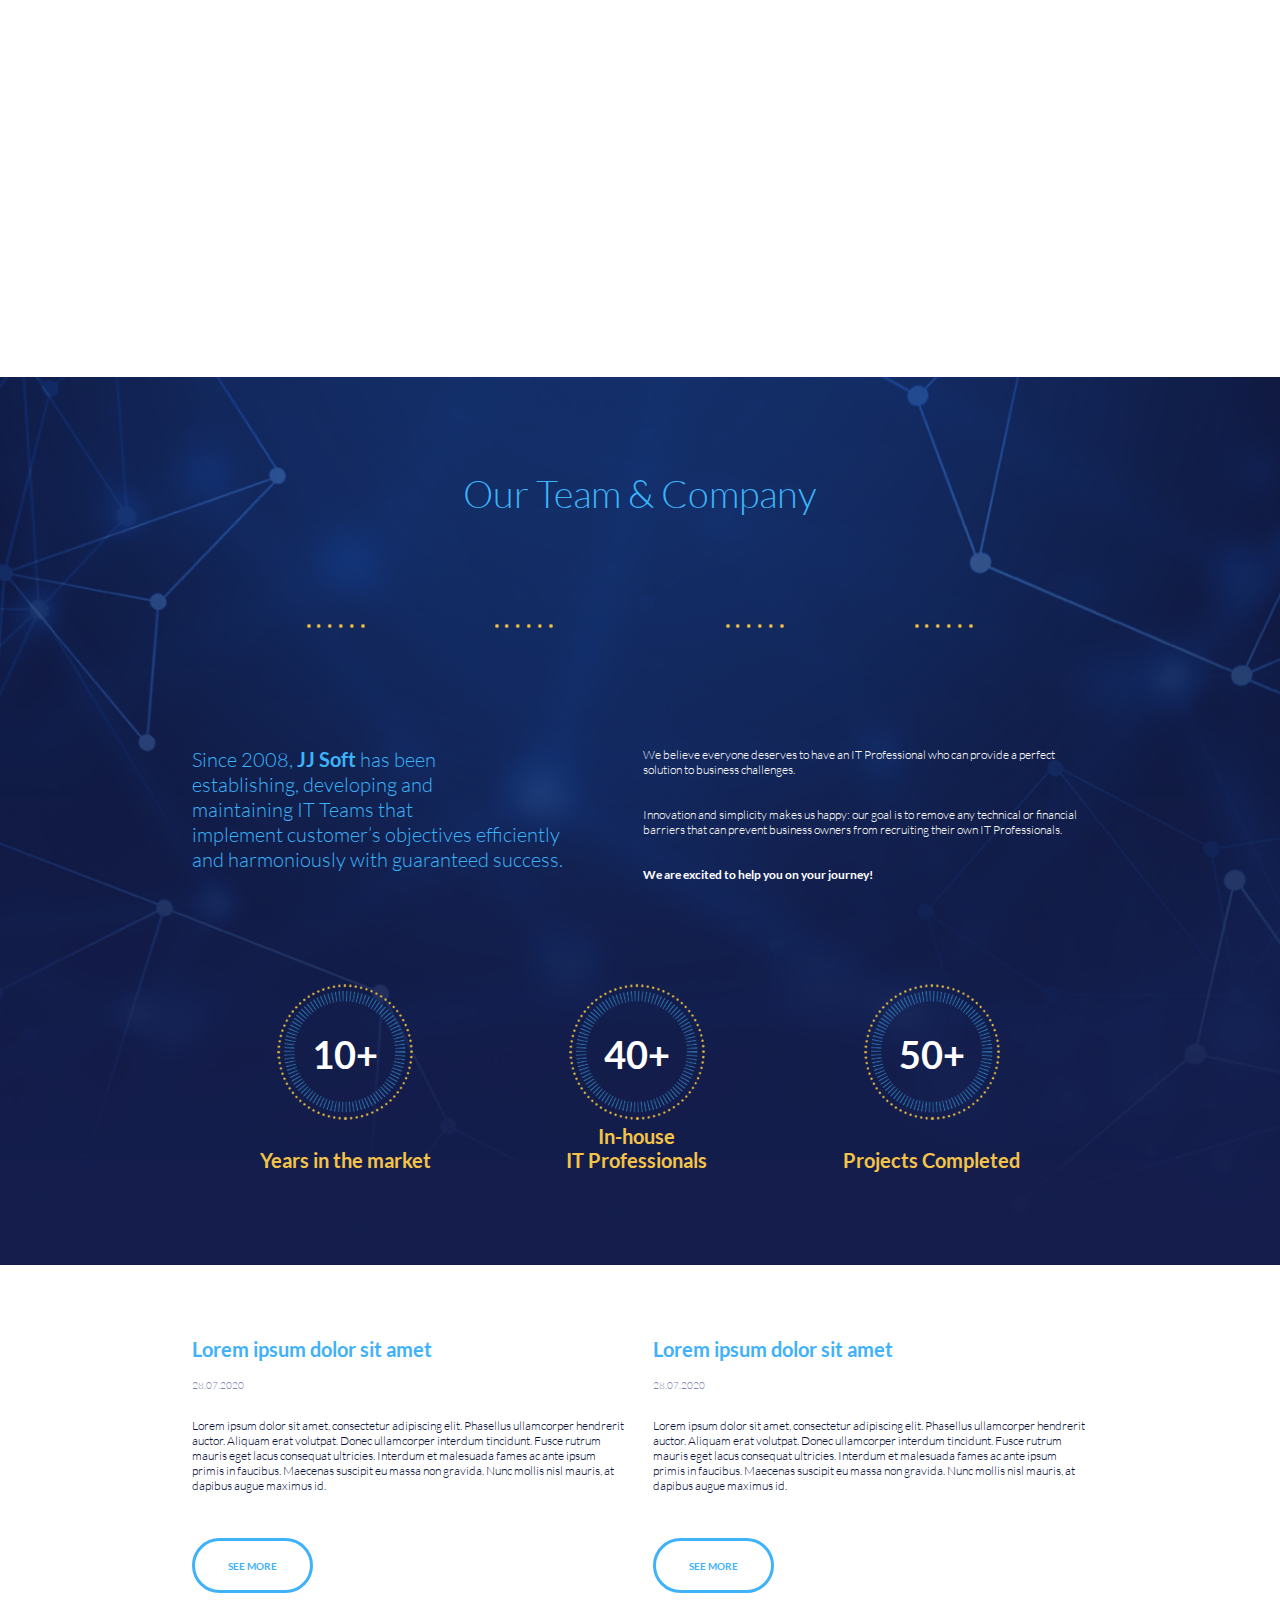
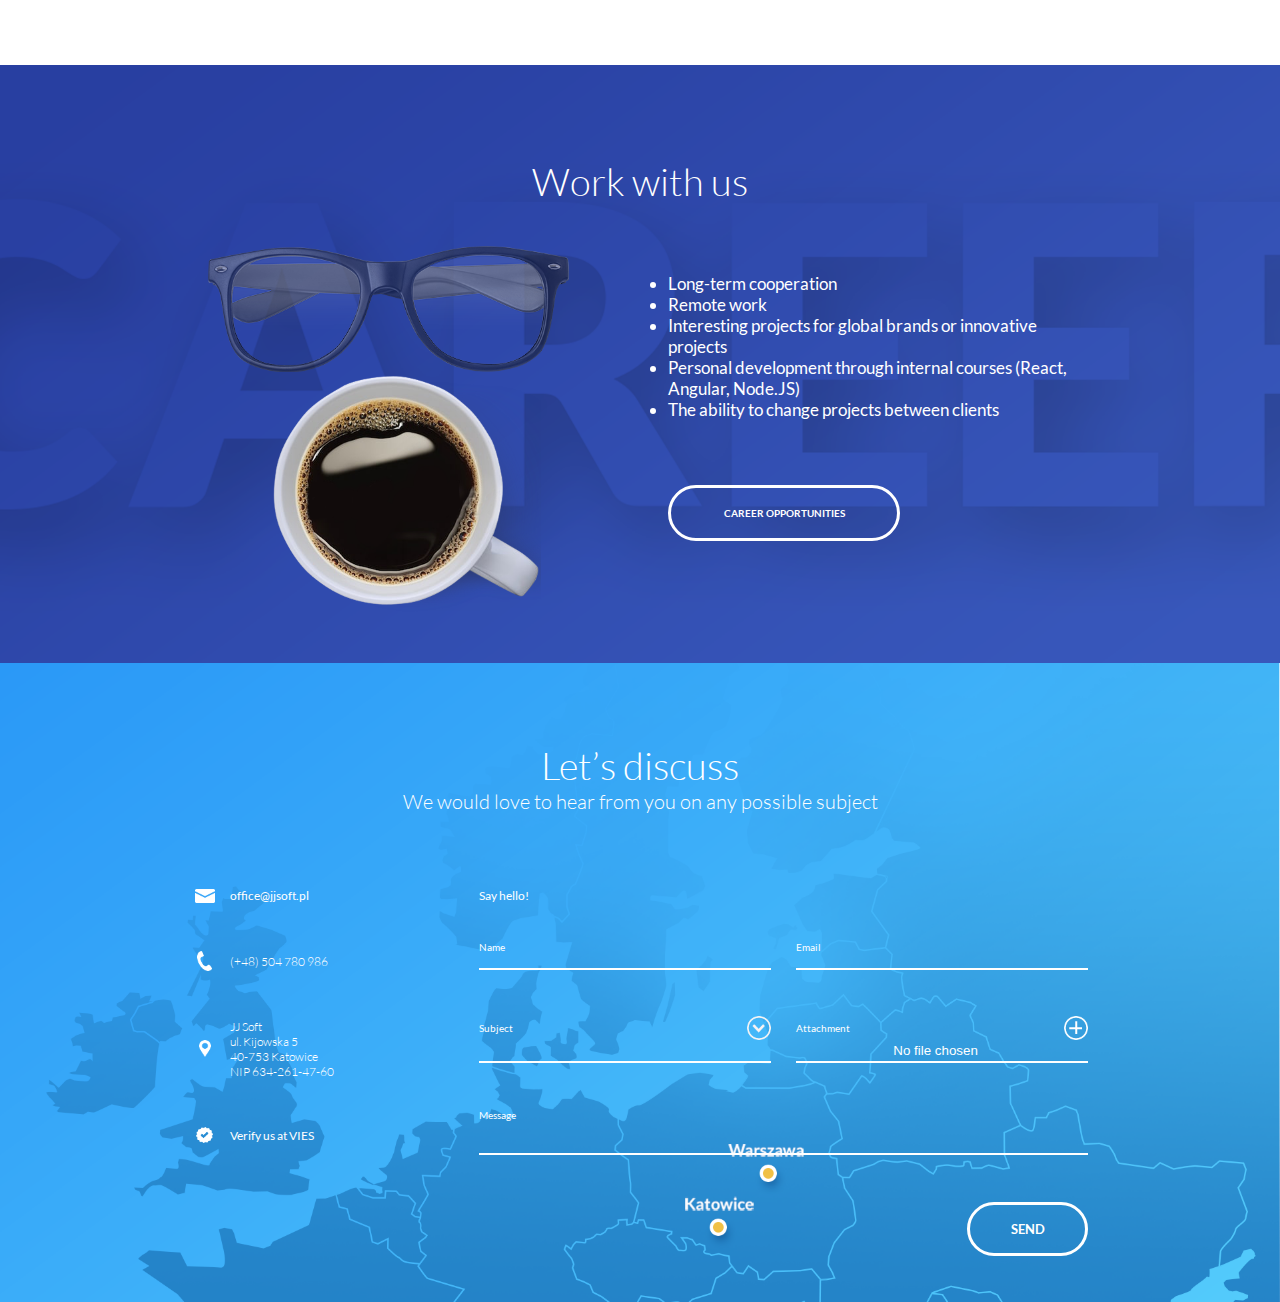
==== commit 62d88095: "add" ====
--- a/index.html
+++ b/index.html
@@ -29,22 +29,22 @@
                 <img src="images/logo.png" alt="logo" id="logo" srcset="images/logo.png 1920w">
                 <ul>
                     <li><a href="#home" hreflang="en" class="active-section" id="homeID">Home</a></li>
-                    <li><a href="#services" hreflang="en" id="servicesID">Services</a></li>
+                    <li><a href="#services" hreflang="en" id="servicesID">Services</a>
+                        <ul>
+                            <li><a href="services.html" hreflang="en">IT Outsourcing</a></li>
+                            <li><a href="#" hreflang="en">Software development</a></li>
+                            <li><a href="#" hreflang="en">Recruitment</a></li>
+                        </ul>
+                    </li>
                     <li><a href="#company" hreflang="en" id="companyID">Company</a></li>
                     <li><a href="#careers" hreflang="en" id="careersID">Careers</a></li>
                     <li><a href="#contact" hreflang="en" id="contactID">Contact</a></li>
                     <li>
                         <a href="#" hreflang="en" id="select-language"><img src="images/GBflag.png" alt="English" srcset="images/GBflag.png 1920w"></a>
                         <ul>
-                            <li>
-                                <a href="#" hreflang="deu" id="deutsch"><img src="images/GERflag.png" alt="Deutsch" srcset="images/GERflag.png 1920w"></a>
-                            </li>
-                            <li>
-                                <a href="#" hreflang="fran" id="français"><img src="images/FRflag.png" alt="Français" srcset="images/FRflag.png 1920w"></a>
-                            </li>
-                            <li>
-                                <a href="#" hreflang="pl" id="polski"><img src="images/PLflag.png" alt="Polski" srcset="images/PLflag.png 1920w"></a>
-                            </li>
+                            <li><a href="#" hreflang="deu" id="deutsch"><img src="images/GERflag.png" alt="Deutsch" srcset="images/GERflag.png 1920w"></a></li>
+                            <li><a href="#" hreflang="fran" id="français"><img src="images/FRflag.png" alt="Français" srcset="images/FRflag.png 1920w"></a></li>
+                            <li><a href="#" hreflang="pl" id="polski"><img src="images/PLflag.png" alt="Polski" srcset="images/PLflag.png 1920w"></a></li>
                         </ul>
                     </li>
                 </ul>
@@ -87,7 +87,7 @@
                 <p>IT Professional <br> outsourcing</p>
                 <p>A perfect business solution for you to increase your own team without having to introduce expensive and time-consuming changes in the organization structure.</p>
             </div>
-            <a href="#" hreflang="en"><button>SEE MORE</button></a>
+            <a href="services.html" hreflang="en"><button>SEE MORE</button></a>
         </div>
         <div class="box">
             <div class="wrap-text">
@@ -305,7 +305,7 @@
                         </div>
                         <div class="form-bottom">
                             <label for="message">Message</label>
-                            <textarea name="message"></textarea>
+                            <textarea name="message" id="text"></textarea>
                             <input type="submit" value="SEND">
                         </div>
                     </form>
@@ -313,12 +313,6 @@
             </div>
         </div>
     </section>
-
-
-
-
-
-
 
 
 
@@ -326,6 +320,50 @@
     <script type="text/javascript" src="cookies.js"></script>
     <script type="text/javascript" src="rellax.min.js"></script>
     <script>
+
+    var observe;
+    if (window.attachEvent) {
+        observe = function (element, event, handler) {
+        element.attachEvent('on'+event, handler);
+        };
+    }
+    else {
+        observe = function (element, event, handler) {
+        element.addEventListener(event, handler, false);
+        };
+    }
+    function init () {
+        var text = document.getElementById('text');
+    
+    function resize () {
+        text.style.height = 'auto';
+        text.style.height = text.scrollHeight+'px';
+    }
+    /* 0-timeout to get the already changed text */
+    function delayedResize () {
+        window.setTimeout(resize, 0);
+    }
+    observe(text, 'change',  resize);
+    observe(text, 'cut',     delayedResize);
+    observe(text, 'paste',   delayedResize);
+    observe(text, 'drop',    delayedResize);
+    observe(text, 'keydown', delayedResize);
+
+    text.focus();
+    text.select();
+    resize();
+}
+
+        window.onload = function()
+        {
+            console.log('on load!');
+            //init();
+        }
+
+        document.getElementById('text').addEventListener('click',()=>{
+            init();
+        });
+
         var rellax = new Rellax('.rellax');
     /*        
         //ref to section//
--- a/style.css
+++ b/style.css
@@ -167,6 +167,24 @@
                     }*/
 }
 
+header .header-nav nav ul li:nth-of-type(2) ul {
+  position: absolute;
+  top: 100%;
+  left: -85%;
+}
+
+header .header-nav nav ul li:nth-of-type(2) ul li {
+  background: #08123b;
+}
+
+header .header-nav nav ul li:nth-of-type(2) ul li a {
+  white-space: nowrap;
+}
+
+header .header-nav nav ul li:nth-of-type(2) ul li a:hover {
+  color: #e5aa28;
+}
+
 header .header-nav nav ul li:nth-of-type(6) a {
   display: -webkit-box;
   display: -ms-flexbox;
@@ -210,6 +228,12 @@
 header .header-nav ul li:hover > ul,
 header .header-nav ul li ul:hover {
   display: block;
+}
+
+header .header-nav ul li:nth-of-type(2):hover > ul {
+  display: -webkit-box;
+  display: -ms-flexbox;
+  display: flex;
 }
 
 header .header-nav #deutsch::after {
@@ -220,7 +244,7 @@
   width: 350%;
   height: 100%;
   display: none;
-  background: #0a3e7d;
+  background: #08123b;
 }
 
 header .header-nav #deutsch:hover::after,
@@ -237,7 +261,7 @@
   width: 350%;
   height: 100%;
   display: none;
-  background: #0a3e7d;
+  background: #08123b;
 }
 
 header .header-nav #polski::after {
@@ -248,7 +272,7 @@
   width: 350%;
   height: 100%;
   display: none;
-  background: #0a3e7d;
+  background: #08123b;
 }
 
 header .active-section {
@@ -1329,8 +1353,8 @@
   border: none;
   border-bottom: 2px solid white;
   font-family: lato-regular;
-  resize: vertical;
-  max-height: 6rem;
+  outline: none;
+  resize: none;
 }
 
 .contact .content .wrap-info-form .right form .form-bottom input:nth-of-type(1) {
